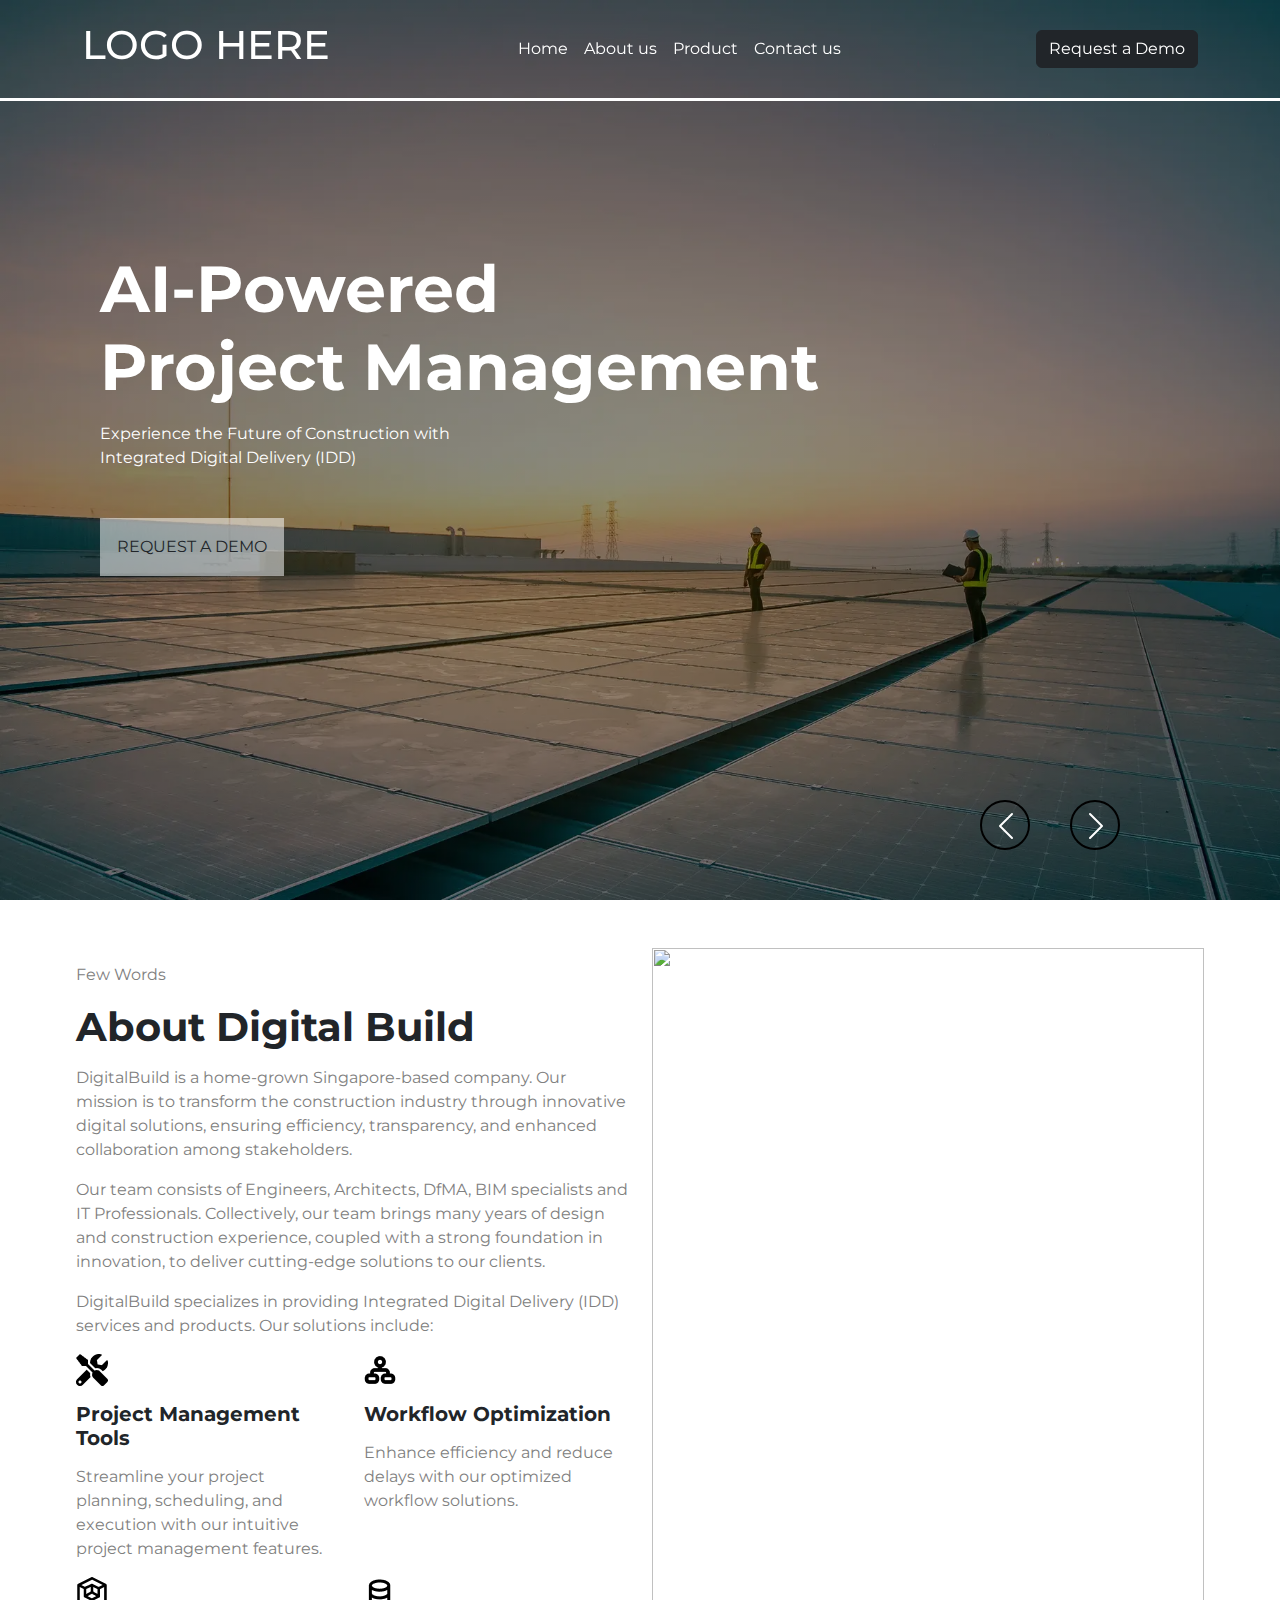
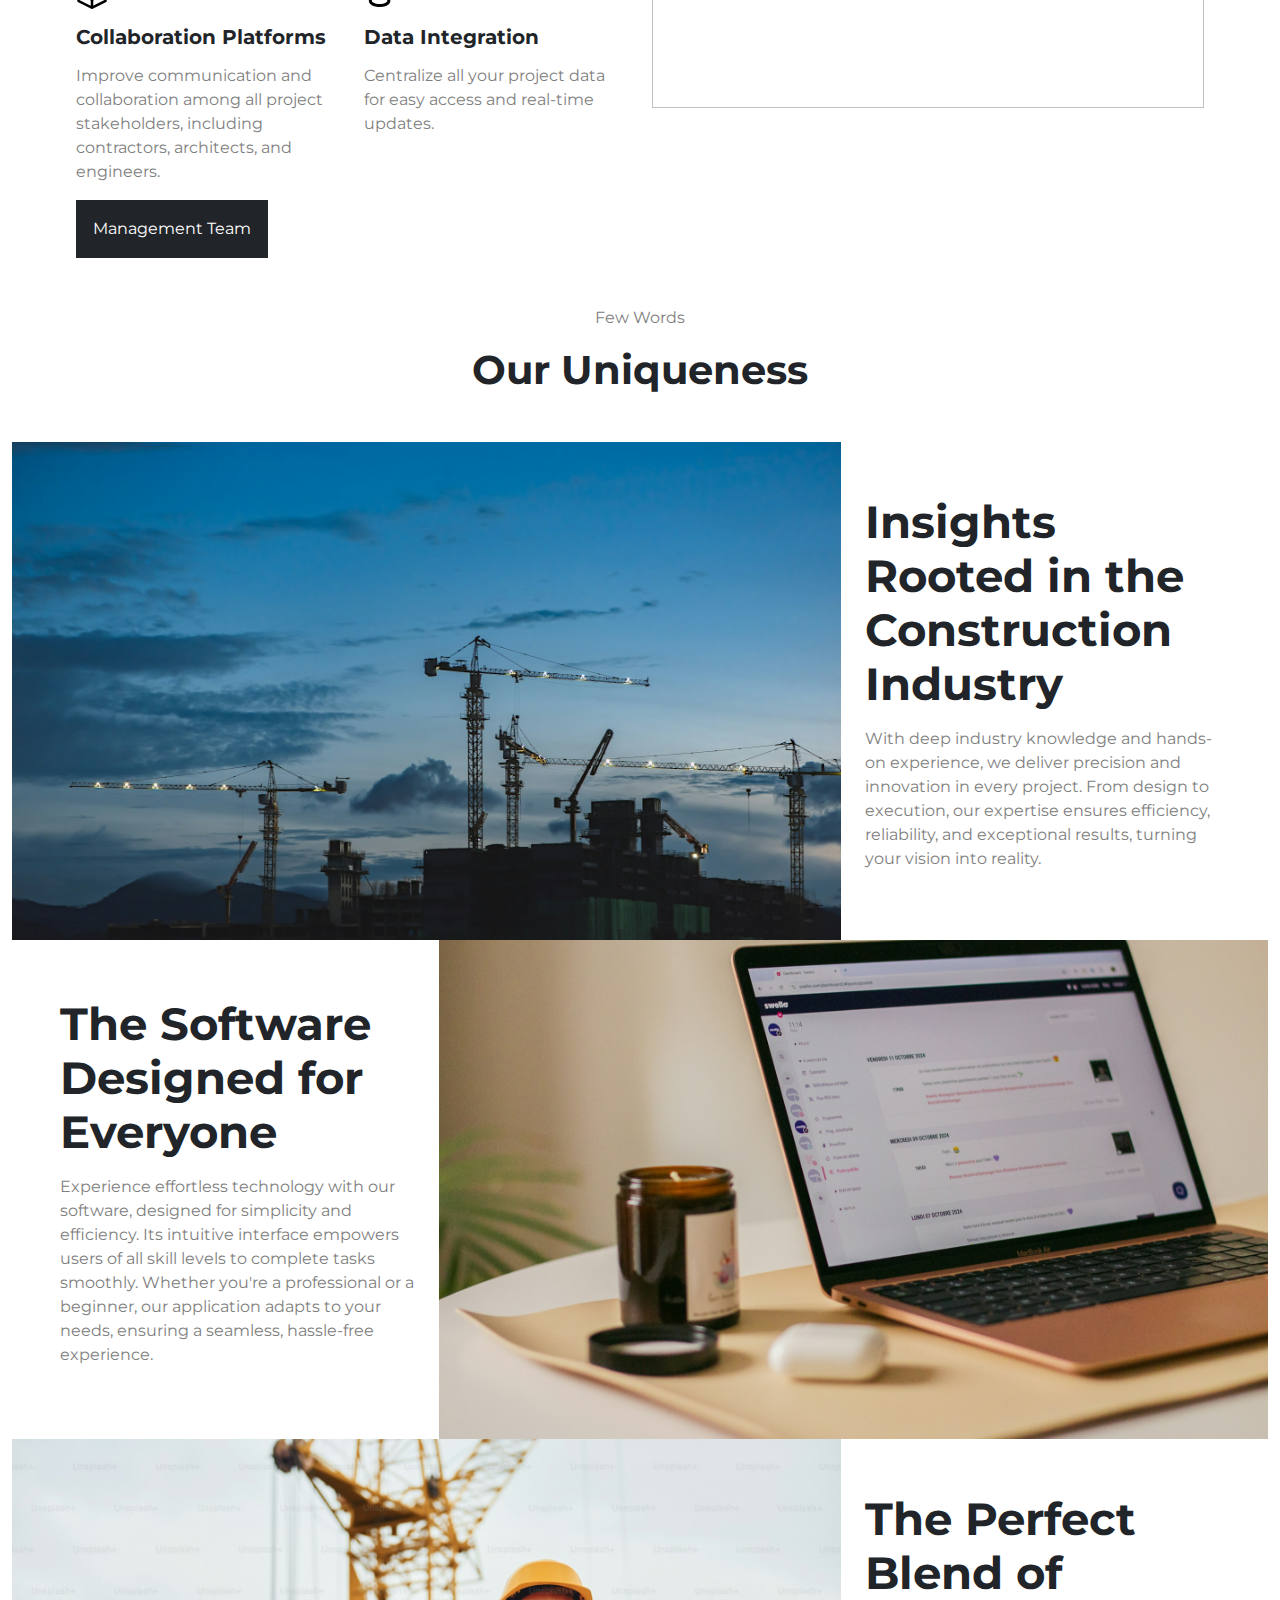
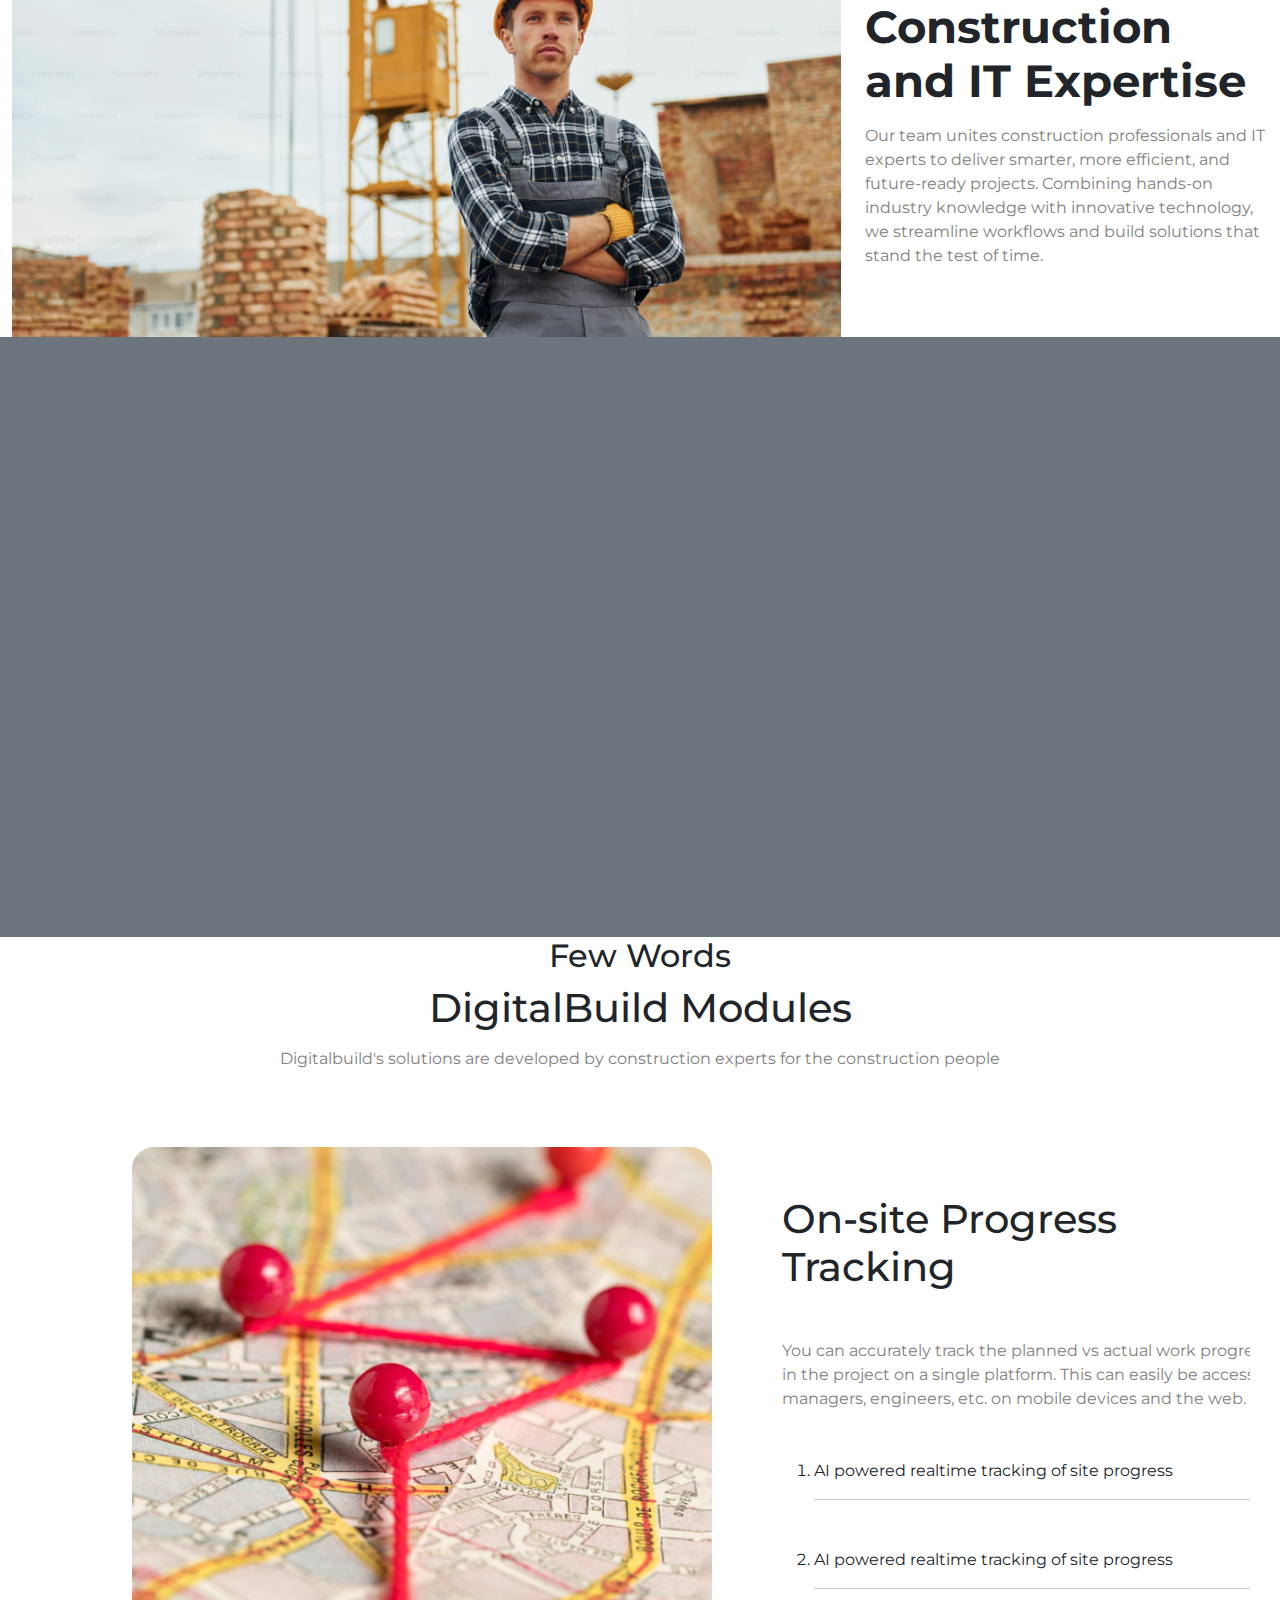
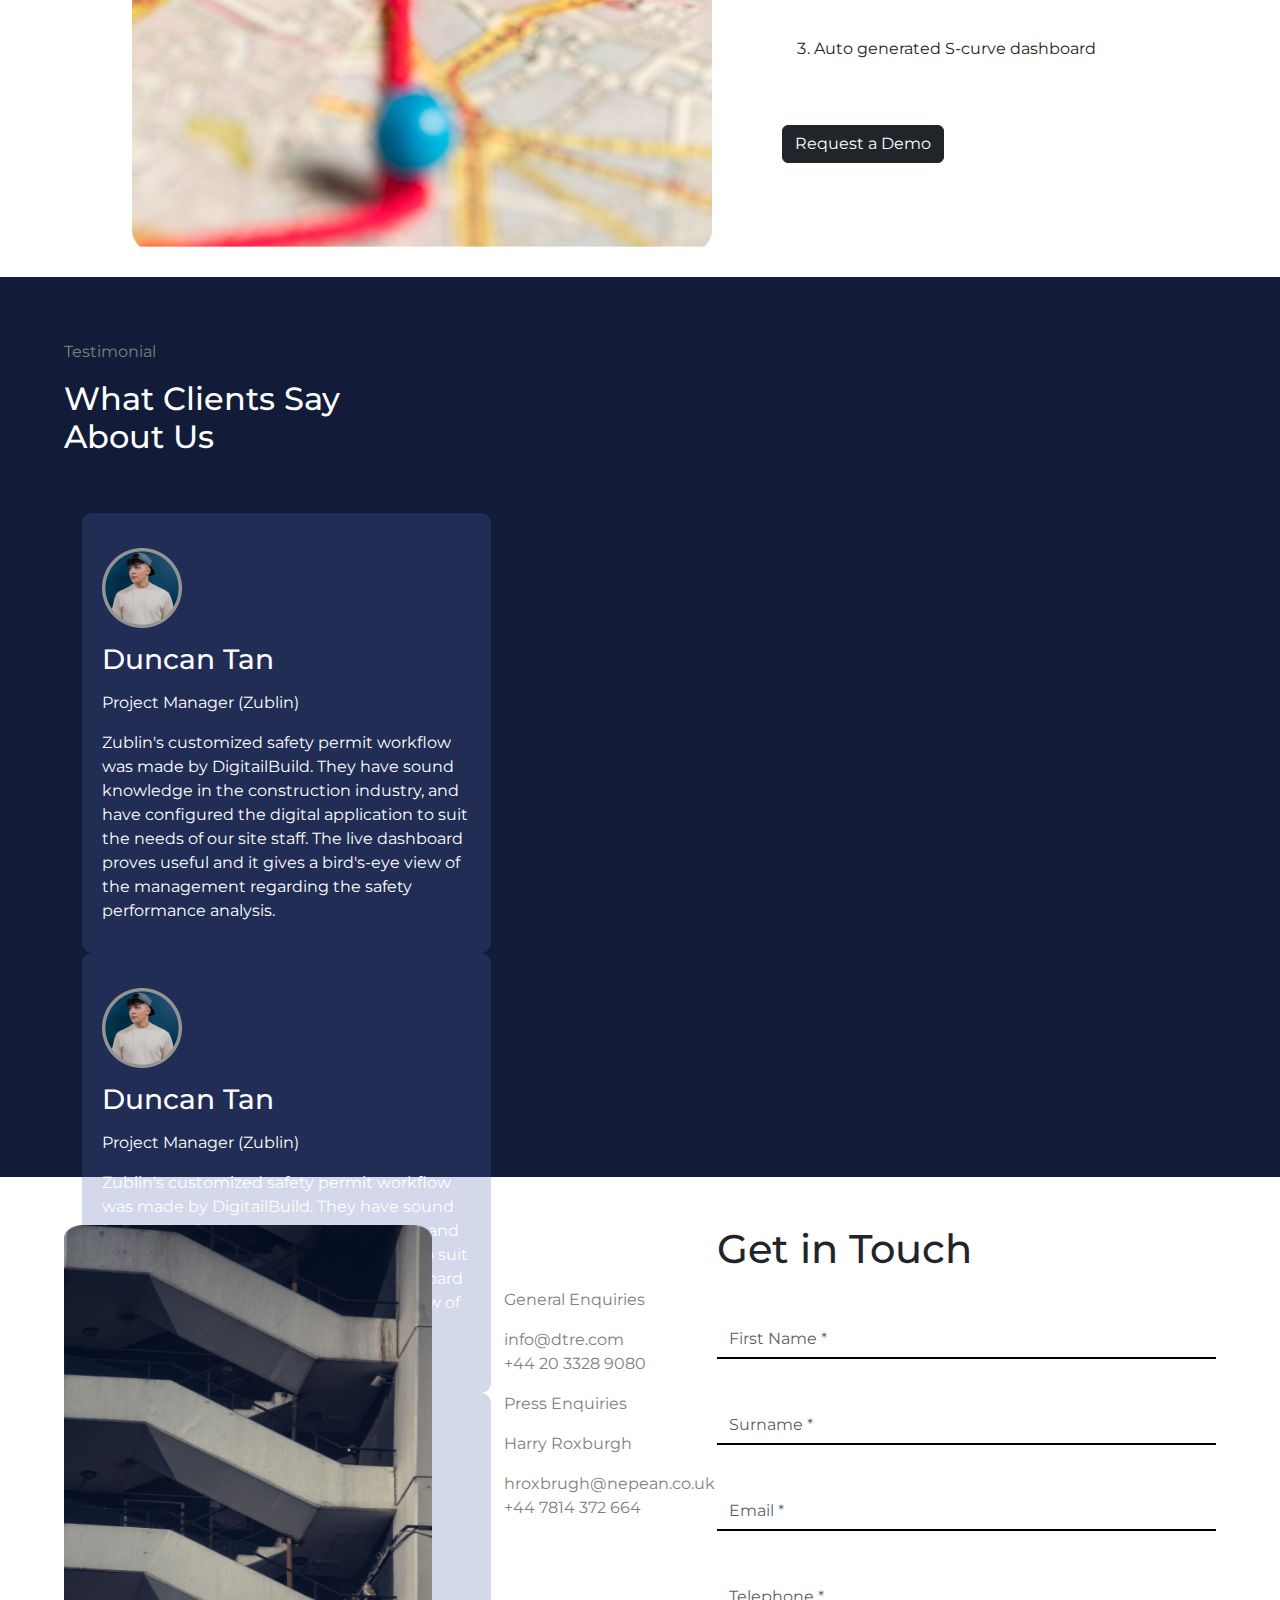
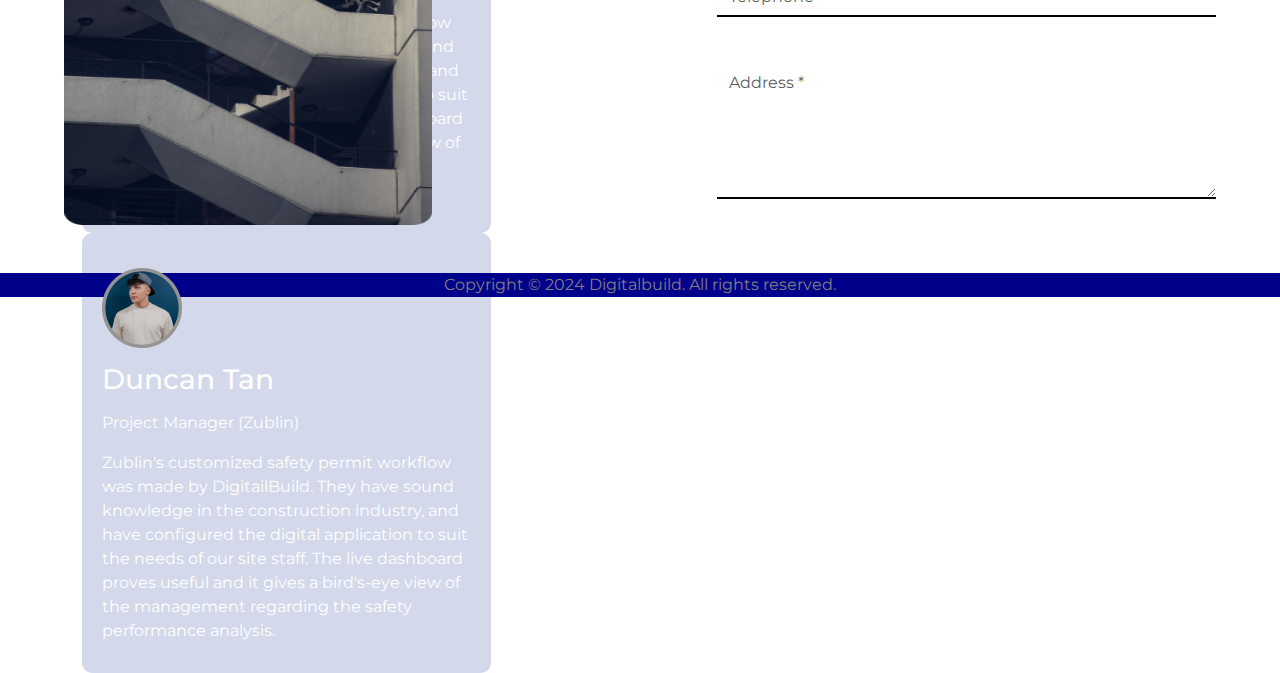
==== main project/index.html @ 5841714a "Add files via upload" ====
<!DOCTYPE html>
<html lang="en">

<head>
    <meta charset="UTF-8">
    <meta name="viewport" content="width=device-width, initial-scale=1.0">
    <title>Document</title>

    <link rel="stylesheet" href=" https://cdnjs.cloudflare.com/ajax/libs/slick-carousel/1.9.0/slick.min.css "
        integrity="sha512-yHknP1/AwR+yx26cB1y0cjvQUMvEa2PFzt1c9LlS4pRQ5NOTZFWbhBig+X9G9eYW/8m0/4OXNx8pxJ6z57x0dw=="
        crossorigin="anonymous" referrerpolicy="no-referrer" />
    <link rel="stylesheet" href=" https://cdnjs.cloudflare.com/ajax/libs/slick-carousel/1.9.0/slick-theme.min.css "
        integrity="sha512-17EgCFERpgZKcm0j0fEq1YCJuyAWdz9KUtv1EjVuaOz8pDnh/0nZxmU6BBXwaaxqoi9PQXnRWqlcDB027hgv9A=="
        crossorigin="anonymous" referrerpolicy="no-referrer" />
    <!-- Latest compiled and minified CSS -->
    <link href="https://cdn.jsdelivr.net/npm/bootstrap@5.3.3/dist/css/bootstrap.min.css" rel="stylesheet">

    <!-- Latest compiled JavaScript -->
    <script src="https://cdn.jsdelivr.net/npm/bootstrap@5.3.3/dist/js/bootstrap.bundle.min.js"></script>
    <link rel="stylesheet" href="style.css">
</head>

<body>

    <div style="position: relative;">
        <nav class="navbar navbar-expand-lg navbar-dark  px-0 py-3"
            style="background-color: rgba(0, 0, 0, 0); position: absolute; top: 0; z-index: 50; width: 100%; border-bottom: solid 3px white;">
            <div class="container-xl">
                <!-- Logo -->
                <a class="navbar-brand" href="#">
                    <h1>LOGO HERE</h1>
                </a>
                <!-- Navbar toggle -->
                <button class="navbar-toggler" type="button" data-bs-toggle="collapse" data-bs-target="#navbarCollapse"
                    aria-controls="navbarCollapse" aria-expanded="false" aria-label="Toggle navigation">
                    <span class="navbar-toggler-icon"></span>
                </button>
                <!-- Collapse -->
                <div class="collapse navbar-collapse" id="navbarCollapse">
                    <!-- Nav -->
                    <div class="navbar-nav mx-lg-auto">
                        <a class="nav-item nav-link text-white" href="index.html" aria-current="page">Home</a>
                        <a class="nav-item nav-link text-white" href="#about">About us</a>
                        <a class="nav-item nav-link text-white" href="#product">Product</a>
                        <a class="nav-item nav-link text-white" href="#contact">Contact us</a>

                    </div>
                    <!-- Right navigation -->
                    <div class="navbar-nav ms-lg-4">
                        <a href="#contact">
                            <button class="btn btn-dark">Request a Demo</button>
                        </a>
                    </div>
                    <!-- Action -->

                </div>
            </div>
        </nav>
        <div class="">
            <div class="secttion-1">
                <div id="carouselExampleCaptions" class="carousel slide">
                    <div class="carousel-indicators">



                        <button type="button" data-bs-target="#carouselExampleCaptions" data-bs-slide-to="0"
                            class="active" aria-current="true" aria-label="Slide 1" style="display: none;"></button>


                        <button type="button" data-bs-target="#carouselExampleCaptions" data-bs-slide-to="1"
                            aria-label="Slide 2" style="display: none;"></button>

                    </div>
                    <div class="carousel-inner">
                        <div class="carousel-item active">
                            <div class="s-1">
                                <h1 class="mb-3">AI-Powered
                                    <br>
                                    Project Management
                                </h1>

                                <p class="text-white mb-5">Experience the Future of Construction with
                                    <br>
                                    Integrated Digital Delivery (IDD)
                                </p>

                                <a href="#contact">
                                    <button class="btn  p-3">REQUEST A DEMO</button>
                                </a>

                            </div>
                        </div>
                        <div class="carousel-item">

                            <div class="s-2">
                                <h1 class="mb-3">
                                    Transform Project Management <br> with AI-Driven Workflows
                                </h1>

                                <p class="text-white mb-5">
                                    Revolutionize Project Management <br>
                                    with Our AI-Powered Workflow Solution
                                </p>

                                <a href="#contact">
                                    <button class="btn p-3">REQUEST A DEMO</button>
                                </a>

                            </div>
                        </div>

                    </div>
                    <button class="btn-1" class="carousel-control-prev" type="button"
                        data-bs-target="#carouselExampleCaptions" data-bs-slide="prev">
                        <span class="carousel-control-prev-icon" aria-hidden="true"></span>
                        <span class="visually-hidden">Previous</span>
                    </button>
                    <button class="btn-2" class="carousel-control-next" type="button"
                        data-bs-target="#carouselExampleCaptions" data-bs-slide="next">
                        <span class="carousel-control-next-icon" aria-hidden="true"></span>
                        <span class="visually-hidden">Next</span>
                    </button>
                </div>
            </div>
        </div>
    </div>










    <div class="section-2 mt-5" id="about">

        <div class="container-fluid">
            <div class="row">
                <div class="col-md-6">
                    <p>Few Words</p>
                    <h1 style="font-weight: 700;">About Digital Build</h1>
                    <p>
                        DigitalBuild is a home-grown Singapore-based company. Our mission is to transform the
                        construction
                        industry through innovative digital solutions, ensuring efficiency, transparency, and enhanced
                        collaboration among stakeholders.
                    </p>
                    <p>
                        Our team consists of Engineers, Architects, DfMA, BIM specialists and IT Professionals.
                        Collectively, our team brings many years of design and construction experience, coupled with a
                        strong foundation in innovation, to deliver cutting-edge solutions to our clients.
                    </p>
                    <p>
                        DigitalBuild specializes in providing Integrated Digital Delivery (IDD) services and products.
                        Our
                        solutions include:
                    </p>
                    <div class="row">
                        <div class="col-md">
                            <img src="./assest/images/1.png" alt="">
                            <h5 style="font-weight: 700;" class="mt-3">Project Management Tools</h5>
                            <p>Streamline your project planning, scheduling, and execution with our intuitive project
                                management features.</p>
                        </div>
                        <div class="col-md">
                            <img src="./assest/images/2.png" alt="">
                            <h5 style="font-weight: 700;" class="mt-3">Workflow Optimization</h5>
                            <p>Enhance efficiency and reduce delays with our optimized workflow solutions.</p>
                        </div>
                    </div>
                    <div class="row">
                        <div class="col-md">
                            <img src="./assest/images/3.png" alt="">
                            <h5 style="font-weight: 700;" class="mt-3">Collaboration Platforms</h5>
                            <p>Improve communication and collaboration among all project stakeholders, including
                                contractors, architects, and engineers.</p>
                        </div>
                        <div class="col-md">
                            <img src="./assest/images/4.png" alt="">
                            <h5 style="font-weight: 700;" class="mt-3">Data Integration</h5>
                            <p>Centralize all your project data for easy access and real-time updates.</p>
                        </div>
                    </div>

                    <a href="management.html">
                        <button class="btn btn-dark p-3" style="border-radius: 0px;">Management Team</button>
                    </a>
                </div>
                <div class="col-md-6">
                    <img src="./assest/images/Rectangle 3.png" alt="" class="img-1" width="100%">
                </div>
            </div>
        </div>
    </div>


    <div class="section-3 mt-5">
        <div class="container-fluid">
            <div class="text-center">
                <p>Few Words</p>
                <h1 class="mb-5" style="font-weight: 700;">Our Uniqueness</h1>
            </div>

            <div class="row">
                <div class="col-sm-8">
                    <img src="./assest/images/5.png" alt="" width="100%">
                </div>
                <div class="col-sm-4 align-content-center">
                    <h2 style="font-weight: 700; font-size: 45px;" class="me-5">Insights Rooted in the Construction
                        Industry</h2>
                    <p class="mt-3 me-5">With deep industry knowledge and hands-on experience, we deliver precision and
                        innovation in
                        every project. From design to execution, our expertise ensures efficiency, reliability, and
                        exceptional results, turning your vision into reality.</p>
                </div>
            </div>

            <div class="row">
                <div class="col-sm-4 align-content-center">
                    <h2 style="font-weight: 700; font-size: 45px;" class="ms-5">The Software Designed for Everyone</h2>
                    <p class="mt-3 ms-5">
                        Experience effortless technology with our software, designed for simplicity and efficiency. Its
                        intuitive interface empowers users of all skill levels to complete tasks smoothly. Whether
                        you're a professional or a beginner, our application adapts to your needs, ensuring a seamless,
                        hassle-free experience.
                    </p>
                </div>
                <div class="col-md-8">
                    <img src="./assest/images/6.png" alt="" width="100%">
                </div>
            </div>

            <div class="row">
                <div class="col-md-8">
                    <img src="./assest/images/7.png" alt="" width="100%">
                </div>
                <div class="col-md-4 align-content-center">
                    <h2 style="font-weight: 700; font-size: 45px;">The Perfect Blend of Construction and IT Expertise
                    </h2>
                    <p class="mt-3">Our team unites construction professionals and IT experts to deliver smarter, more
                        efficient, and
                        future-ready projects. Combining hands-on industry knowledge with innovative technology, we
                        streamline workflows and build solutions that stand the test of time.</p>
                </div>
            </div>
        </div>
    </div>



    <div class="section-4 bg-secondary" style="height: 600px;">

    </div>


    <div class="section-5  text-center" id="product">
        <div class="">
            <h2>Few Words</h2>
            <h1>DigitalBuild Modules</h1>
            <p>Digitalbuild's solutions are developed by construction experts for the construction people</p>
        </div>
    </div>
    <div class="contain">
        <div class="mainn">
            <div class="horizontal-sliderss">


                <div class="slides">
                    <div class="row">
                        <div class="col-6">
                            <img src="./assest/images/Photos.png">
                        </div>
                        <div class="col-6">
                            <h1 class="mt-5">On-site Progress <br> Tracking</h1>
                            <p class="mt-5">You can accurately track the planned vs actual work progress for various
                                tasks in the
                                project
                                on a single platform. This can easily be accessed by project managers, engineers, etc.
                                on
                                mobile devices and the web.</p>
                            <ol>
                                <li class="mt-5">AI powered realtime tracking of site progress</li>
                                <hr>
                                <li class="mt-5">AI powered realtime tracking of site progress</li>
                                <hr>
                                <li class="mt-5">Auto generated S-curve dashboard</li>
                            </ol>
                            <button class="btn btn-dark mt-5">Request a Demo</button>
                        </div>
                    </div>
                </div>
                <div class="slides">
                    <div class="row">
                        <div class="col">
                            <img src="./assest/images/Photos (1).png">
                        </div>
                        <div class="col">
                            <h1 class="mt-5">DfMA Tracking (PPVC & <br> PBU)</h1>
                            <p class="mt-5">You can choose to track each trade at a specific level of depth. Several
                                projects can be
                                tracked on a single dashboard. Both off-site and on-site progress monitoring is
                                available
                                for DfMA components in real time.</p>
                            <ol>
                                <li class="mt-5">View the progress on BIM Model</li>
                                <hr>
                                <li class="mt-5">Macro-to-Micro level progress tracking</li>
                                <hr>
                                <li class="mt-5">Auto generated report for every trades</li>
                            </ol>
                            <button class="btn btn-dark mt-5"> Request a Demo</button>
                        </div>
                    </div>
                </div>
                <div class="slides">
                    <div class="row">
                        <div class="col">
                            <img src="./assest/images/Photos (2).png">
                        </div>
                        <div class="col">
                            <h1 class="mt-5">Quality, Safety & <br> Environmental Inspection</h1>
                            <p class="mt-5">You can do inspections with an easy to-use mobile and web interface
                                platform. The
                                workflow
                                and checklist can be customized to the project's specific requirements. You can generate
                                reports with just a click.</p>
                            <ol>
                                <li class="mt-5">Safety, Quality, Environmental Audits</li>
                                <hr>
                                <li class="mt-5">Auto generated trend analysis dashboard</li>
                                <hr>
                                <li class="mt-5">Daily, Weekly, Monthly reports</li>
                            </ol>
                            <button class="btn btn-dark mt-5">Request a Demo</button>
                        </div>
                    </div>
                </div>
                <div class="slides">
                    <div class="row">
                        <div class="col">
                            <img src="./assest/images/Photos (3).png">
                        </div>
                        <div class="col">
                            <h1 class="mt-5">Safety Permit-To-Work <br> (PTW)</h1>
                            <p class="mt-5">You can approve / reject PTW applications on the move, and streamline your
                                safety
                                management
                                with a single database. Identify safety risks at the project site and establish
                                accountability and traceability.</p>
                            <ol>
                                <li class="mt-5">Customized workflow</li>
                                <hr>
                                <li class="mt-5">Geo location tracker with timestamp</li>
                                <hr>
                                <li class="mt-5">Instant alert notifications</li>
                            </ol>
                            <button class="btn btn-dark mt-5">Request a Demo</button>
                        </div>
                    </div>
                </div>
                <div class="slides">
                    <div class="row">
                        <div class="col">
                            <img src="./assest/images/Photos (4).png">
                        </div>
                        <div class="col mt-5">
                            <h1 class="mt-5">Request For Work <br> Inspection (RFWI)</h1>
                            <p class="mt-5">You can submit the Request for Work Inspection (RFWI) on the go to relevant
                                parties such
                                as
                                RE / RTO. You can also retrieve the digitally signed inspection reports anytime from a
                                cloud-based platform.</p>
                            <ol>
                                <li class="mt-5">Digitally managed quality inspections</li>
                                <hr>
                                <li class="mt-5">Customized workflow for any trades</li>
                                <hr>
                                <li class="mt-5">Consolidated auto generated report</li>
                            </ol>
                            <button class="btn btn-dark mt-5">Request a Demo</button>
                        </div>
                    </div>
                </div>
                <div class="slides">
                    <div class="row">
                        <div class="col">
                            <img src="./assest/images/Photos (5).png">
                        </div>
                        <div class="col">
                            <h1 class="mt-5">
                                Document Management
                                <br>
                                System (RFA / RFI)


                            </h1>
                            <p class="mt-5">You can send Requests for Approval (RFAs), Requests for Information (RFIs)
                                and
                                Transmittals
                                to consultants via a cloud-based platform and get the necessary approval / clarification
                                /
                                information seamlessly.</p>
                            <ol>
                                <li class="mt-5">Collaborated / Organized work documents and easy accessibility</li>
                                <hr>
                                <li class="mt-5">Quick turnaround for clarifications into actions</li>
                                <hr>
                                <li class="mt-5">Record history of all enquires, responses and approval</li>
                            </ol>
                            <button class="btn btn-dark mt-5">Request a Demo</button>
                        </div>
                    </div>
                </div>

                <div class="slides">
                    <div class="row">
                        <div class="col">
                            <img src="./assest/images/Photos (6).png">
                        </div>
                        <div class="col">
                            <h1 class="mt-5">
                                Defects & Handover <br> Inspection</h1>
                            <p class="mt-5">You can track and assign defects to relevant parties for rectifications
                                using your mobile
                                devices. Manage your defect and handover work processes seamlessly on an easy-to-use
                                platform.</p>
                            <ol>
                                <li class="mt-5">Digitally managed handing over inspection</li>
                                <hr>
                                <li class="mt-5">Timestamp record of every process of inspection</li>
                                <hr>
                                <li class="mt-5">Realtime analysis of defects</li>
                            </ol>
                            <button class="btn btn-dark mt-5">Request a Demo</button>
                        </div>
                    </div>
                </div>


            </div>
        </div>
    </div>

    <script src="https://cdnjs.cloudflare.com/ajax/libs/gsap/3.10.4/gsap.min.js"></script>
    <script src="https://cdnjs.cloudflare.com/ajax/libs/gsap/3.10.4/ScrollTrigger.min.js"></script>

    <script>
        gsap.registerPlugin(ScrollTrigger);
        let sections = gsap.utils.toArray(".slides");

        gsap.to(sections, {
            xPercent: -100 * (sections.length - 1),
            ease: "none",
            scrollTrigger: {
                trigger: ".horizontal-sliderss",
                pin: ".mainn",
                pinSpacing: true,
                scrub: 1,
                end: "+=5000",
            }
        });

        gsap.to('.next-block', {
            backgroundColor: 'tomato',
            scrollTrigger: {
                trigger: '.next-block',
                pinnedContainer: ".mainn",
                start: 'top 50%',
                toggleActions: 'play none reset none',
            }
        })
    </script>

    <div class="section-6">
        <div class="section-6-main">

            <div class="pt-5">
                <p>Testimonial</p>
                <h2>What Clients Say <br> About Us</h2>
            </div>

            <br>
            <br>

            <div class="container">
                <div class="main">
                    <div class="card-1">
                        <img src="./assest/images/Profile.png">
                        <h3>Duncan Tan</h3>
                        <p>Project Manager (Zublin)</p>
                        <p>Zublin's customized safety permit workflow was made by DigitailBuild. They have sound
                            knowledge
                            in
                            the construction industry, and have configured the digital application to suit the needs of
                            our
                            site
                            staff. The live dashboard proves useful and it gives a bird's-eye view of the management
                            regarding
                            the safety performance analysis.</p>
                    </div>
                    <div class="card-1">
                        <img src="./assest/images/Profile.png">
                        <h3>Duncan Tan</h3>
                        <p>Project Manager (Zublin)</p>
                        <p>Zublin's customized safety permit workflow was made by DigitailBuild. They have sound
                            knowledge
                            in
                            the construction industry, and have configured the digital application to suit the needs of
                            our
                            site
                            staff. The live dashboard proves useful and it gives a bird's-eye view of the management
                            regarding
                            the safety performance analysis.</p>
                    </div>
                    <div class="card-1">
                        <img src="./assest/images/Profile.png">
                        <h3>Duncan Tan</h3>
                        <p>Project Manager (Zublin)</p>
                        <p>Zublin's customized safety permit workflow was made by DigitailBuild. They have sound
                            knowledge
                            in
                            the construction industry, and have configured the digital application to suit the needs of
                            our
                            site
                            staff. The live dashboard proves useful and it gives a bird's-eye view of the management
                            regarding
                            the safety performance analysis.</p>
                    </div>
                    <div class="card-1">
                        <img src="./assest/images/Profile.png">
                        <h3>Duncan Tan</h3>
                        <p>Project Manager (Zublin)</p>
                        <p>Zublin's customized safety permit workflow was made by DigitailBuild. They have sound
                            knowledge
                            in
                            the construction industry, and have configured the digital application to suit the needs of
                            our
                            site
                            staff. The live dashboard proves useful and it gives a bird's-eye view of the management
                            regarding
                            the safety performance analysis.</p>
                    </div>

                </div>
            </div>

        </div>
    </div>

    <div class="section-7 mt-5" id="contact">


        <div class="row">
            <div class="col-md-4">
                <img src="./assest/images/Frame 126.png" alt="" height="600px" width="100%">
            </div>
            <div class="col-md-8">
                <div class="row">
                    <div class="col-md-4 mt-5">
                        <div class="ms-5">
                            <p>General Enquiries
                            </p>
                            <p>info@dtre.com <br>
                                +44 20 3328 9080</p>
                        </div>

                        <div class="ms-5">
                            <p>Press Enquiries
                            </p>

                            <p>Harry Roxburgh
                            </p>

                            <p>hroxbrugh@nepean.co.uk
                                <br>
                                +44 7814 372 664

                            </p>
                        </div>
                    </div>
                    <div class="col-md-8">
                        <h1>Get in Touch</h1>

                        <form action="">
                            <input type="text" class="form-control mt-5" placeholder="First Name *">
                            <input type="text" class="form-control mt-5" placeholder="Surname *">
                            <input type="text" class="form-control mt-5" placeholder="Email *">
                            <input type="text" class="form-control mt-5" placeholder="Telephone *">

                            <textarea placeholder="Address *" class="form-control mt-5" rows="5" id="comment"
                                name="text"></textarea>


                        </form>
                    </div>
                </div>
            </div>
        </div>
    </div>

    <div class="section-8 mt-5 text-center" style="background-color: darkblue; color: white;">
        <p>Copyright © 2024 Digitalbuild. All rights reserved.</p>
    </div>


    <script src=" https://cdnjs.cloudflare.com/ajax/libs/jquery/3.7.1/jquery.min.js "
        integrity="sha512-v2CJ7UaYy4JwqLDIrZUI/4hqeoQieOmAZNXBeQyjo21dadnwR+8ZaIJVT8EE2iyI61OV8e6M8PP2/4hpQINQ/g=="
        crossorigin="anonymous" referrerpolicy="no-referrer"></script>
    <script src=" https://cdnjs.cloudflare.com/ajax/libs/slick-carousel/1.9.0/slick.min.js "
        integrity="sha512-HGOnQO9+SP1V92SrtZfjqxxtLmVzqZpjFFekvzZVWoiASSQgSr4cw9Kqd2+l8Llp4Gm0G8GIFJ4ddwZilcdb8A=="
        crossorigin="anonymous" referrerpolicy="no-referrer"></script>
    <script src=" https://cdnjs.cloudflare.com/ajax/libs/jquery-migrate/3.5.2/jquery-migrate.min.js "
        integrity="sha512-BzvgYEoHXuphX+g7B/laemJGYFdrq4fTKEo+B3PurSxstMZtwu28FHkPKXu6dSBCzbUWqz/rMv755nUwhjQypw=="
        crossorigin="anonymous" referrerpolicy="no-referrer"></script>

    <script src="https://assets.codepen.io/16327/ScrollTrigger.min.js"></script>
    <script src="https://assets.codepen.io/16327/gsap-latest-beta.min.js?r=3.11.5"></script>




    <script type="text/javascript">
        $(document).ready(function () {
            $('.main').slick({
                slidesToShow: 3,
                slidesToScroll: 1,
                autoplay: true,
                autoplaySpeed: 2000,
            });
        });
    </script>


    <!-- $(document).ready(function () {
            $('main').slick({
                slidesToShow: 3,
                slidesToScroll: 1,
                autoplay: true,
                autoplaySpeed: 2000,
            });
        }); -->


</body>

</html>
---- main project/style.css ----
@import url('https://fonts.googleapis.com/css2?family=Montserrat:ital,wght@0,100..900;1,100..900&display=swap');

* {
    font-family: montserrat;
    margin: 0;
    padding: 0;
}

p {
    color: grey !important;
}

.s-1 {
    background: linear-gradient(to right, rgba(0, 0, 0, 0.403), rgba(0, 0, 0, 0.463)), url(./assest/images/image.png);
    background-size: cover;
    height: 100vh;
    padding-top: 250px;
    padding-left: 100px;
}

.s-1 h1 {
    color: white;
    font-size: 65px;
    font-weight: 700;
}

.s-1 p {
    color: white;
}

.s-1 button {
    border-radius: 0px;
    background-color: rgba(255, 255, 255, 0.527);
}

.s-1 button:hover {
    border-radius: 0px;
    background-color: rgba(255, 255, 255, 0.527);
}

.s-2 {
    background: linear-gradient(to right, rgba(0, 0, 0, 0.403), rgba(0, 0, 0, 0.463)), url(./assest/images/Hero\ Section\ \(3\).png);
    background-size: cover;
    height: 100vh;
    padding-top: 250px;
    padding-left: 100px;
}

.s-2 h1 {
    color: white;
    font-size: 65px;
    font-weight: 700;
}

.s-2 p {
    color: white;
}

.s-2 button {
    border-radius: 0px;
    background-color: rgba(255, 255, 255, 0.527);
}

.s-2 button:hover {
    border-radius: 0px;
    background-color: rgba(255, 255, 255, 0.527);
}

.section-2,
.section-7,
.section-6-main {
    width: 90%;
    margin: 0 auto;
}

.img-1 {
    width: 100% !important;
    height: 760px;
}

.section-6 {
    background: #121B37;
    color: white;
    height: 100vh;

}

.card-1 {
    background: #4F65AA40;
    height: 440px;
    padding: 20px;
    border-radius: 10px;
    width: 409px !important;
}

.card-1 img , h3 ,p {
    margin-top: 15px;
}
.card-1 p {
    color: white !important;
}

.slick-prev {
    position: absolute;
    left: 80%;
    top: -50px;
    background-color: transparent;
    border-radius: 50%;
}

.slick-next {
    position: absolute;
    top: -50px;
    right: 15%;
    background-color: transparent;
    border-radius: 50%;
}


.slick-next:before,
.slick-prev:before {
    margin-left: -18px;
    font-family: slick;
    /* margin-top: -48px; */
    font-size: 38px;
    line-height: 1;
    opacity: .75;
    color: #fff;
    -webkit-font-smoothing: antialiased;
}

.mainn {
    overflow-x: hidden;
    /* height: 100vh; */
    margin-top: 30px;
    /* margin-bottom: 30px; */
}

.horizontal-sliderss {
    display: flex;
    flex-wrap: no-wrap;
    width: 550%;
    overflow-x: hidden;
}


.slides .row img {
    height: 700px;
    width: 580px;
}

.slides .row {
    margin-left: 90px;
    /* height: 600px;
    width: 90%; */
    width: 1300px;

}

.contain {
    margin: 0 auto;
    padding: 30px;
}

.btn-1 {
    position: absolute;
    border: solid 2px black;
    bottom: 50px;
    right: 250px;
    z-index: 20;
    border-radius: 50%;
    padding: 8px;
    height: 50px;
    width: 50px;
    background-color: transparent;
}

.btn-2 {
    position: absolute;
    border: solid 2px black;
    border-radius: 50%;
    bottom: 50px;
    right: 160px;
    z-index: 20;
    padding: 8px;
    height: 50px;
    width: 50px;
    background-color: transparent;
}

input , textarea {
    border-radius: 0px !important;
    border: none !important;
    border-bottom: solid 2px black !important;
    outline: none !important;
    box-shadow: 0px 0px 0px 0px !important;

}

input:hover {
    outline: none !important;
    box-shadow: 0px 0px 0px 0px !important;

}
@media screen and (orientation: landscape) {
    .carousel img {
        height: 60vh;
    }
}

@media screen and (max-width : 767px) {
   
   
    .s-1 {
        background: linear-gradient(to right, rgba(0, 0, 0, 0.403), rgba(0, 0, 0, 0.463)), url(./assest/images/image.png);
        background-size: cover;
        height: 100vh;
        padding-top: 250px;
        padding-left: 50px;
    }

    .s-1 h1 {
        color: white;
        font-size: 35px;
        font-weight: 700;
    }

    .s-2 h1 {
        color: white;
        font-size: 35px;
        font-weight: 700;
    }
}
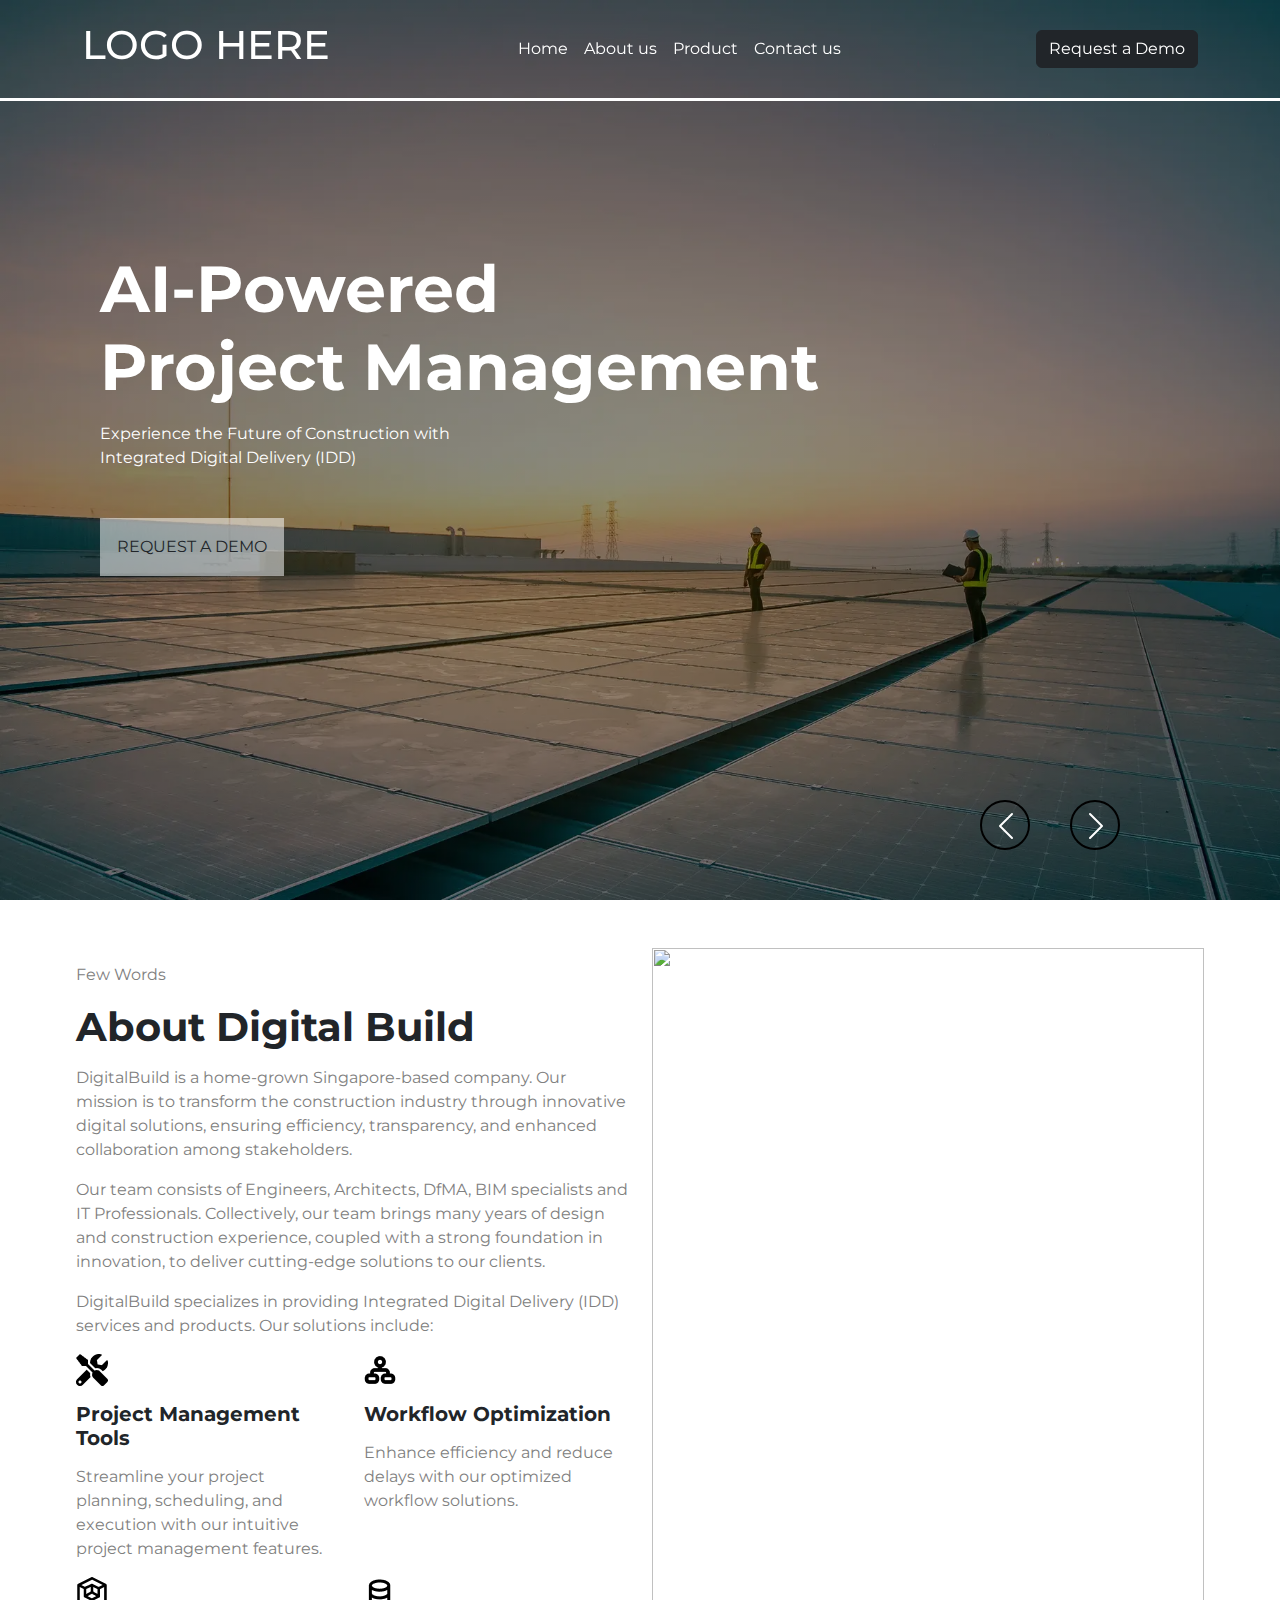
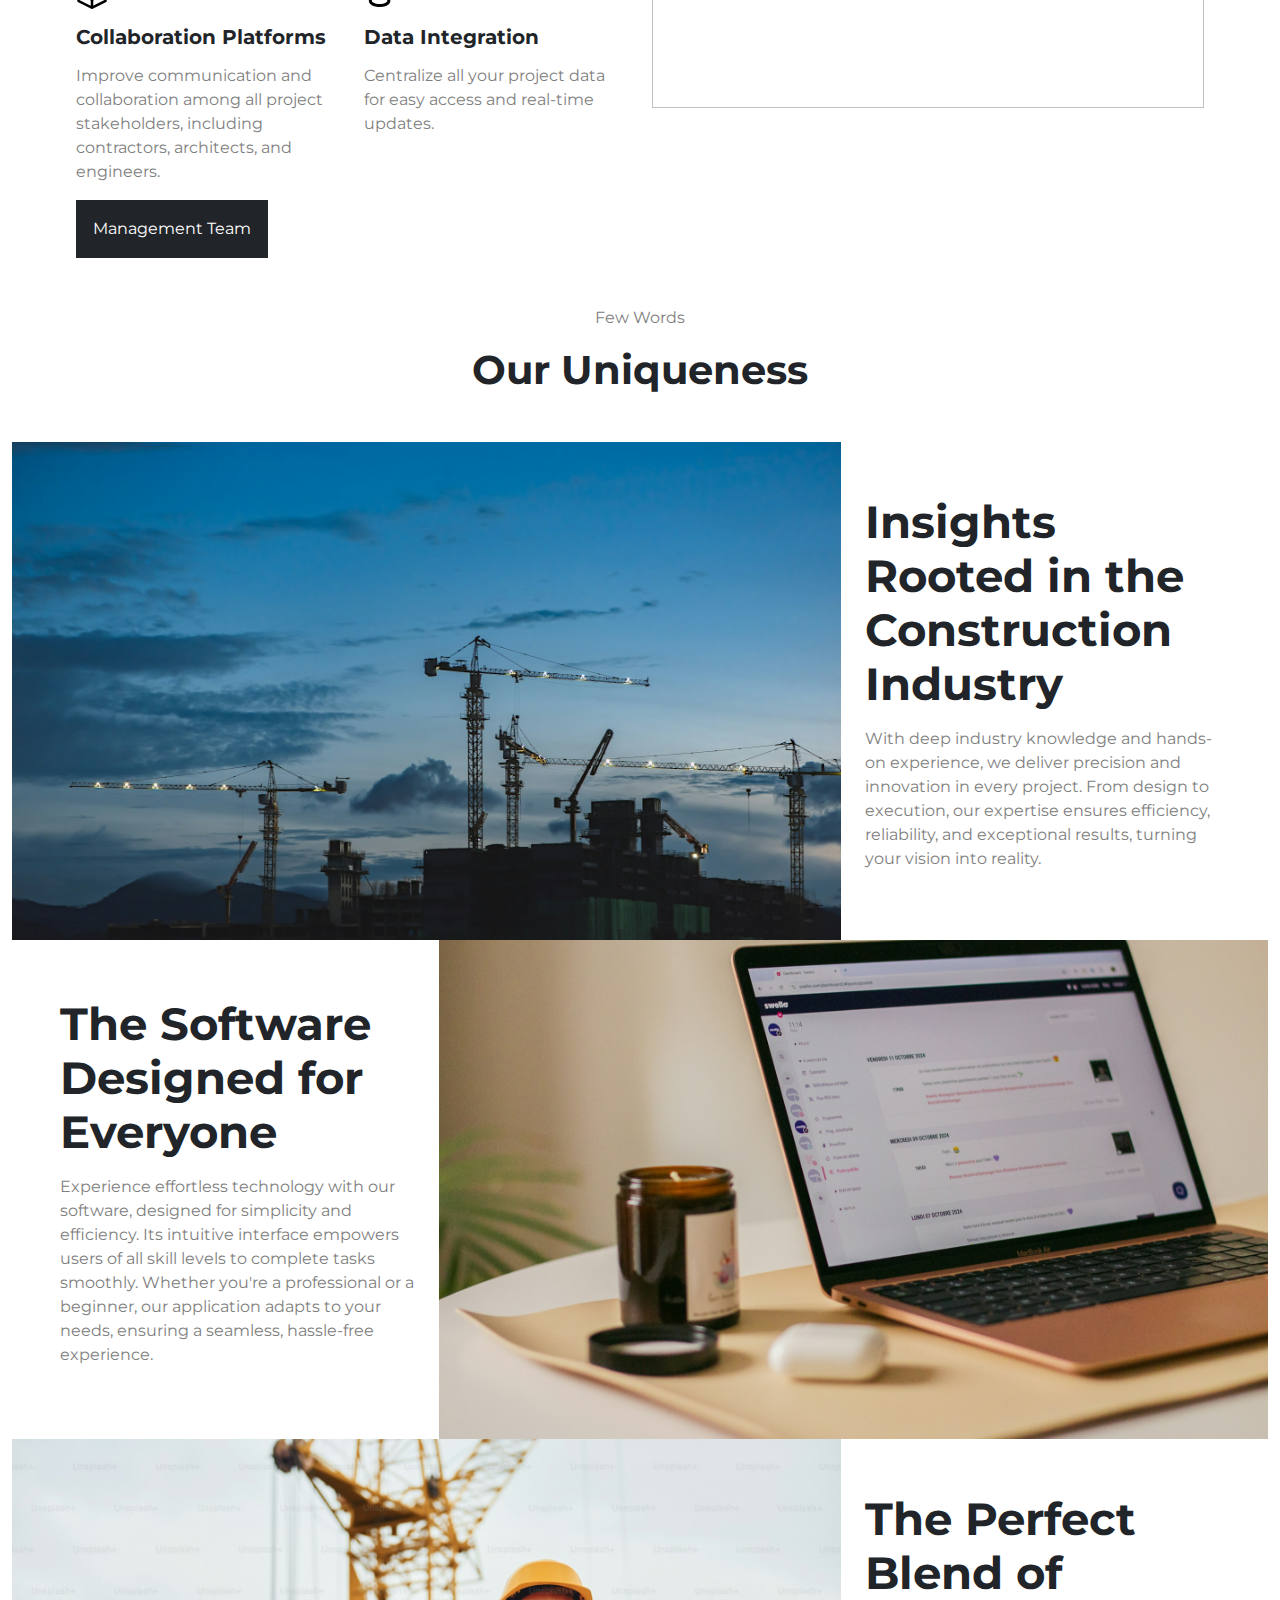
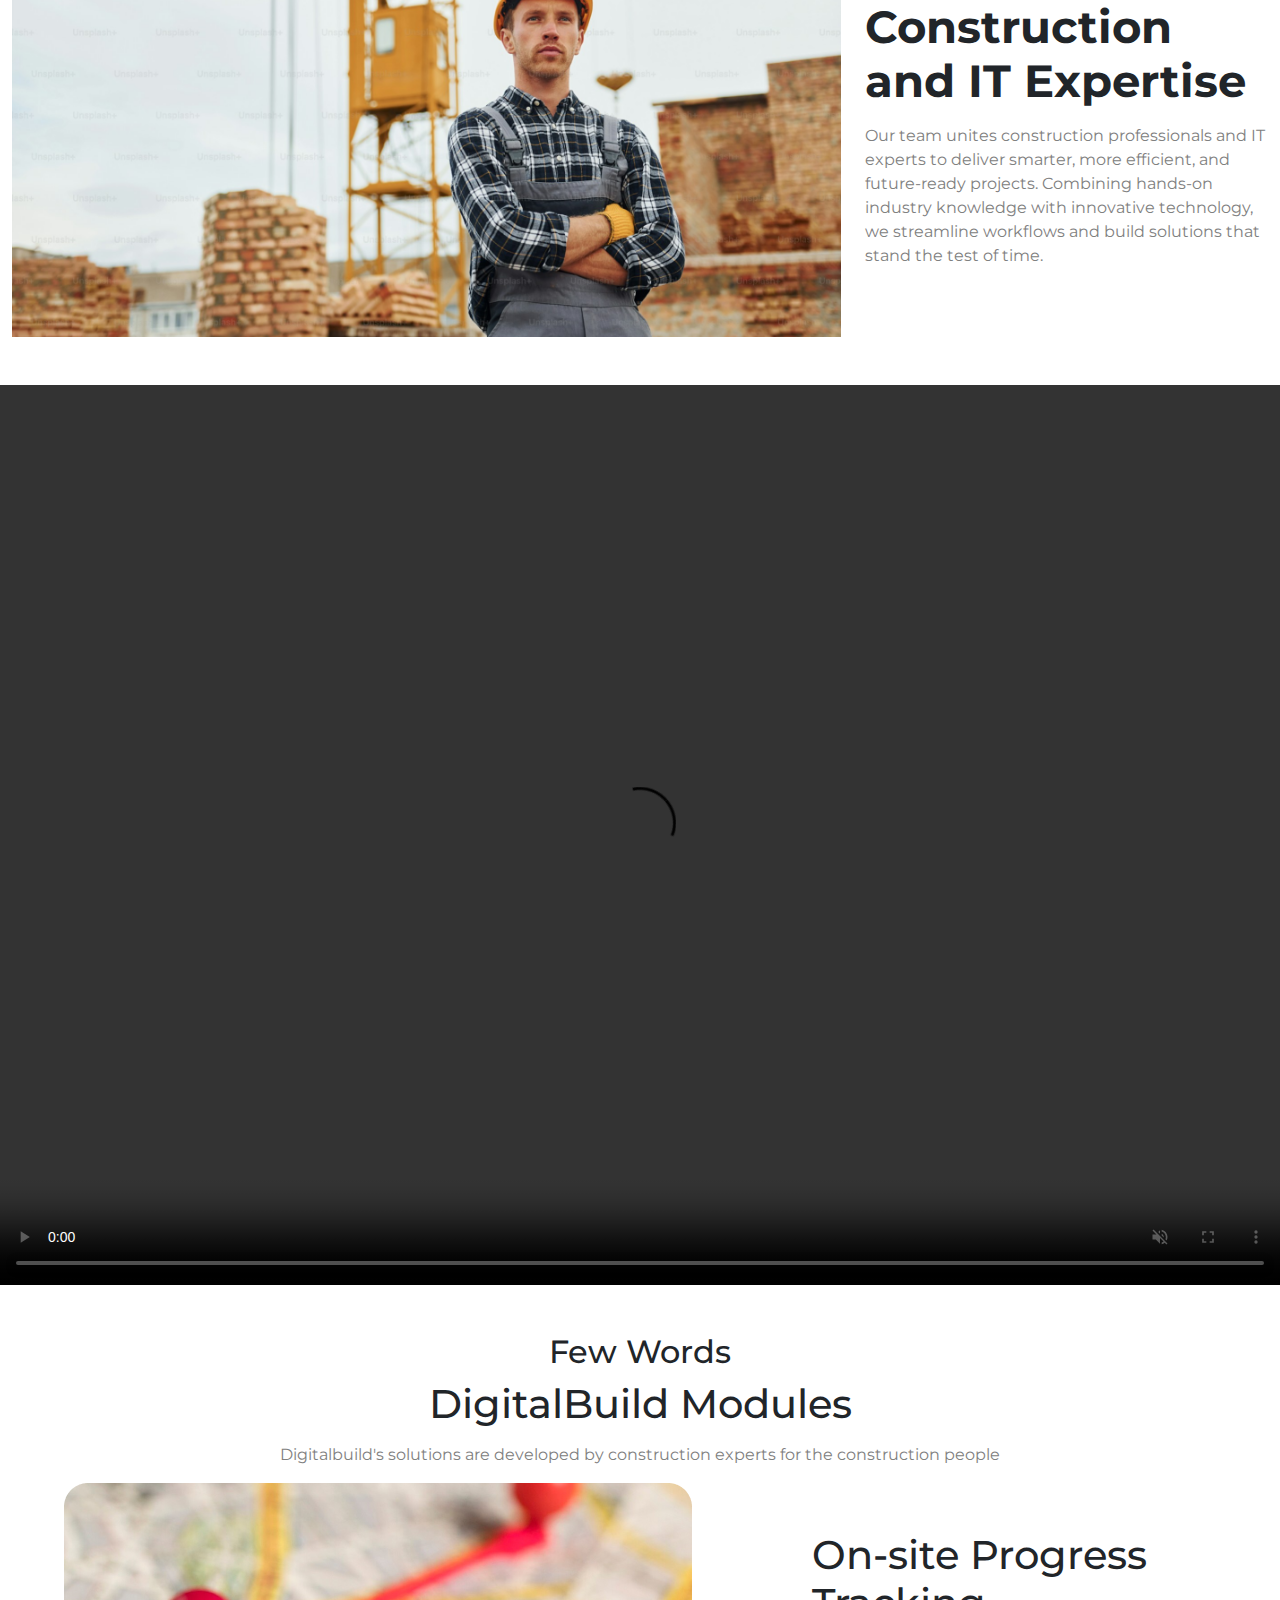
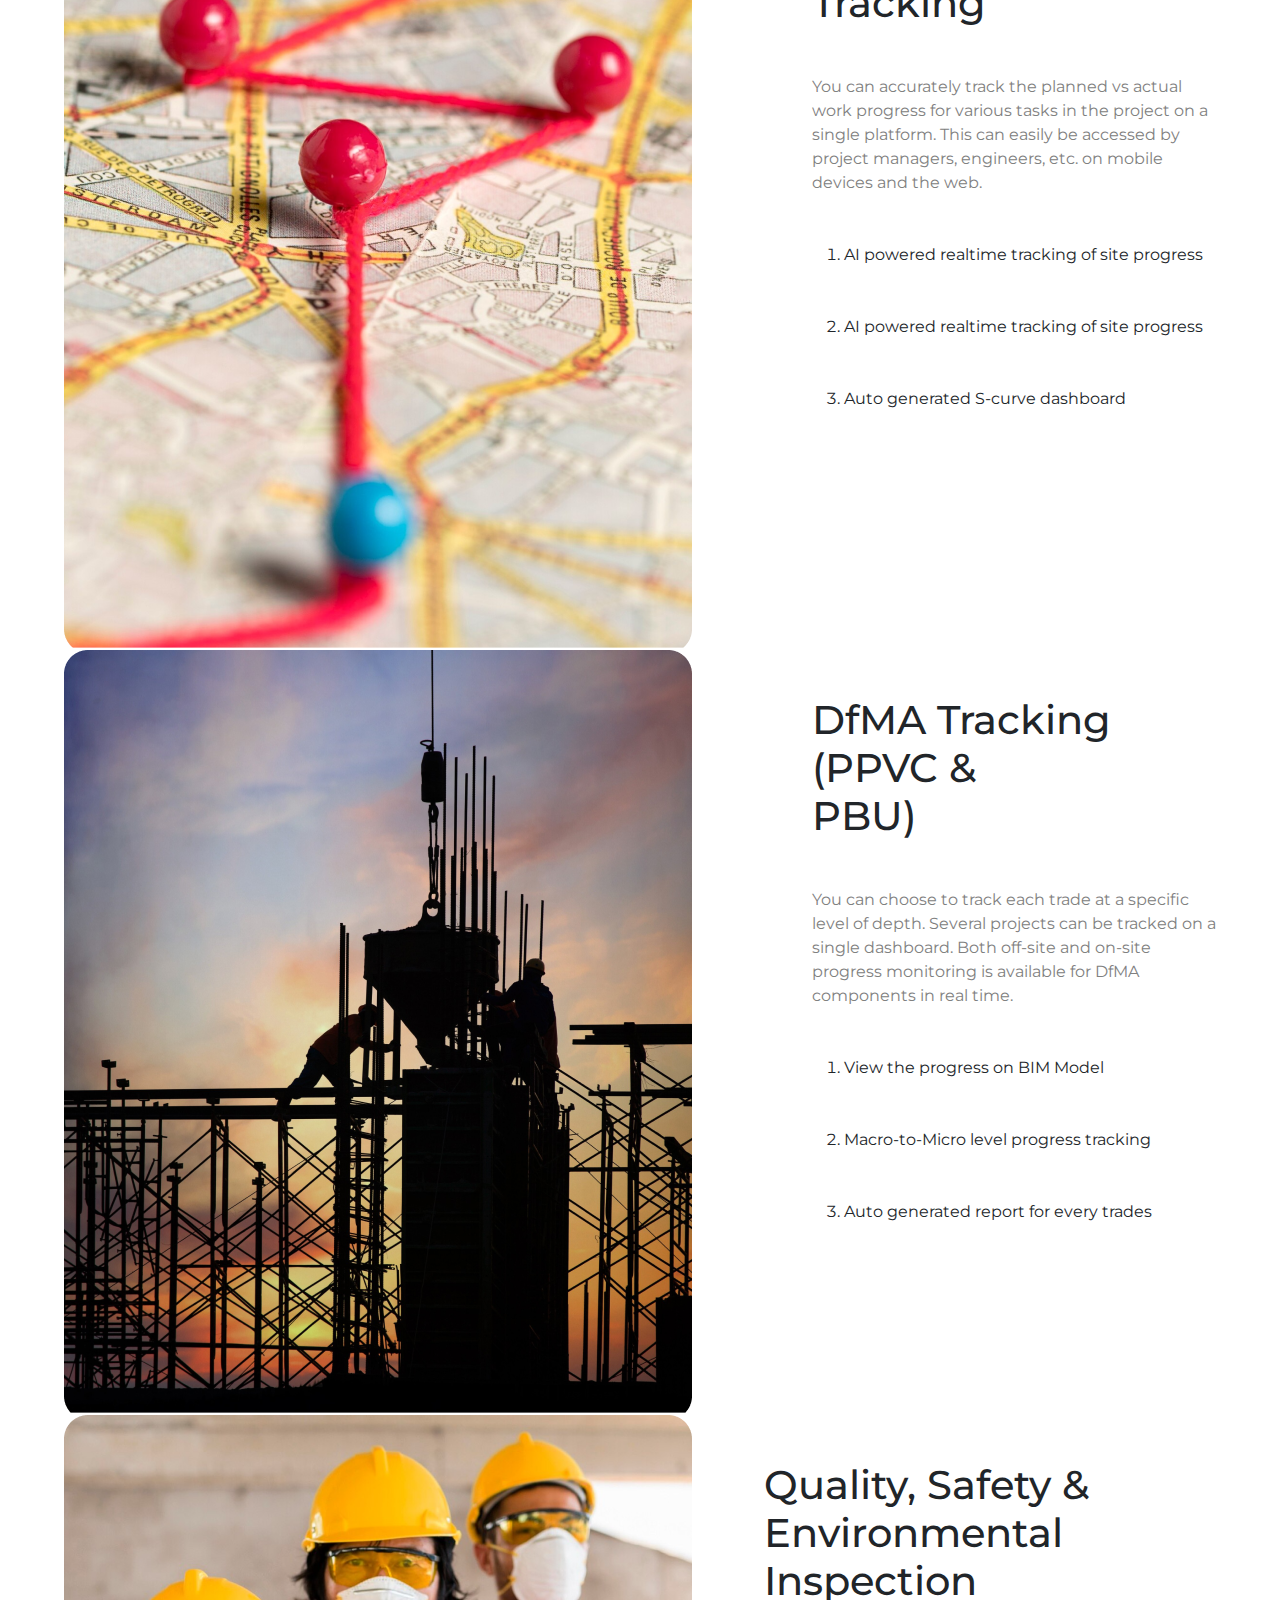
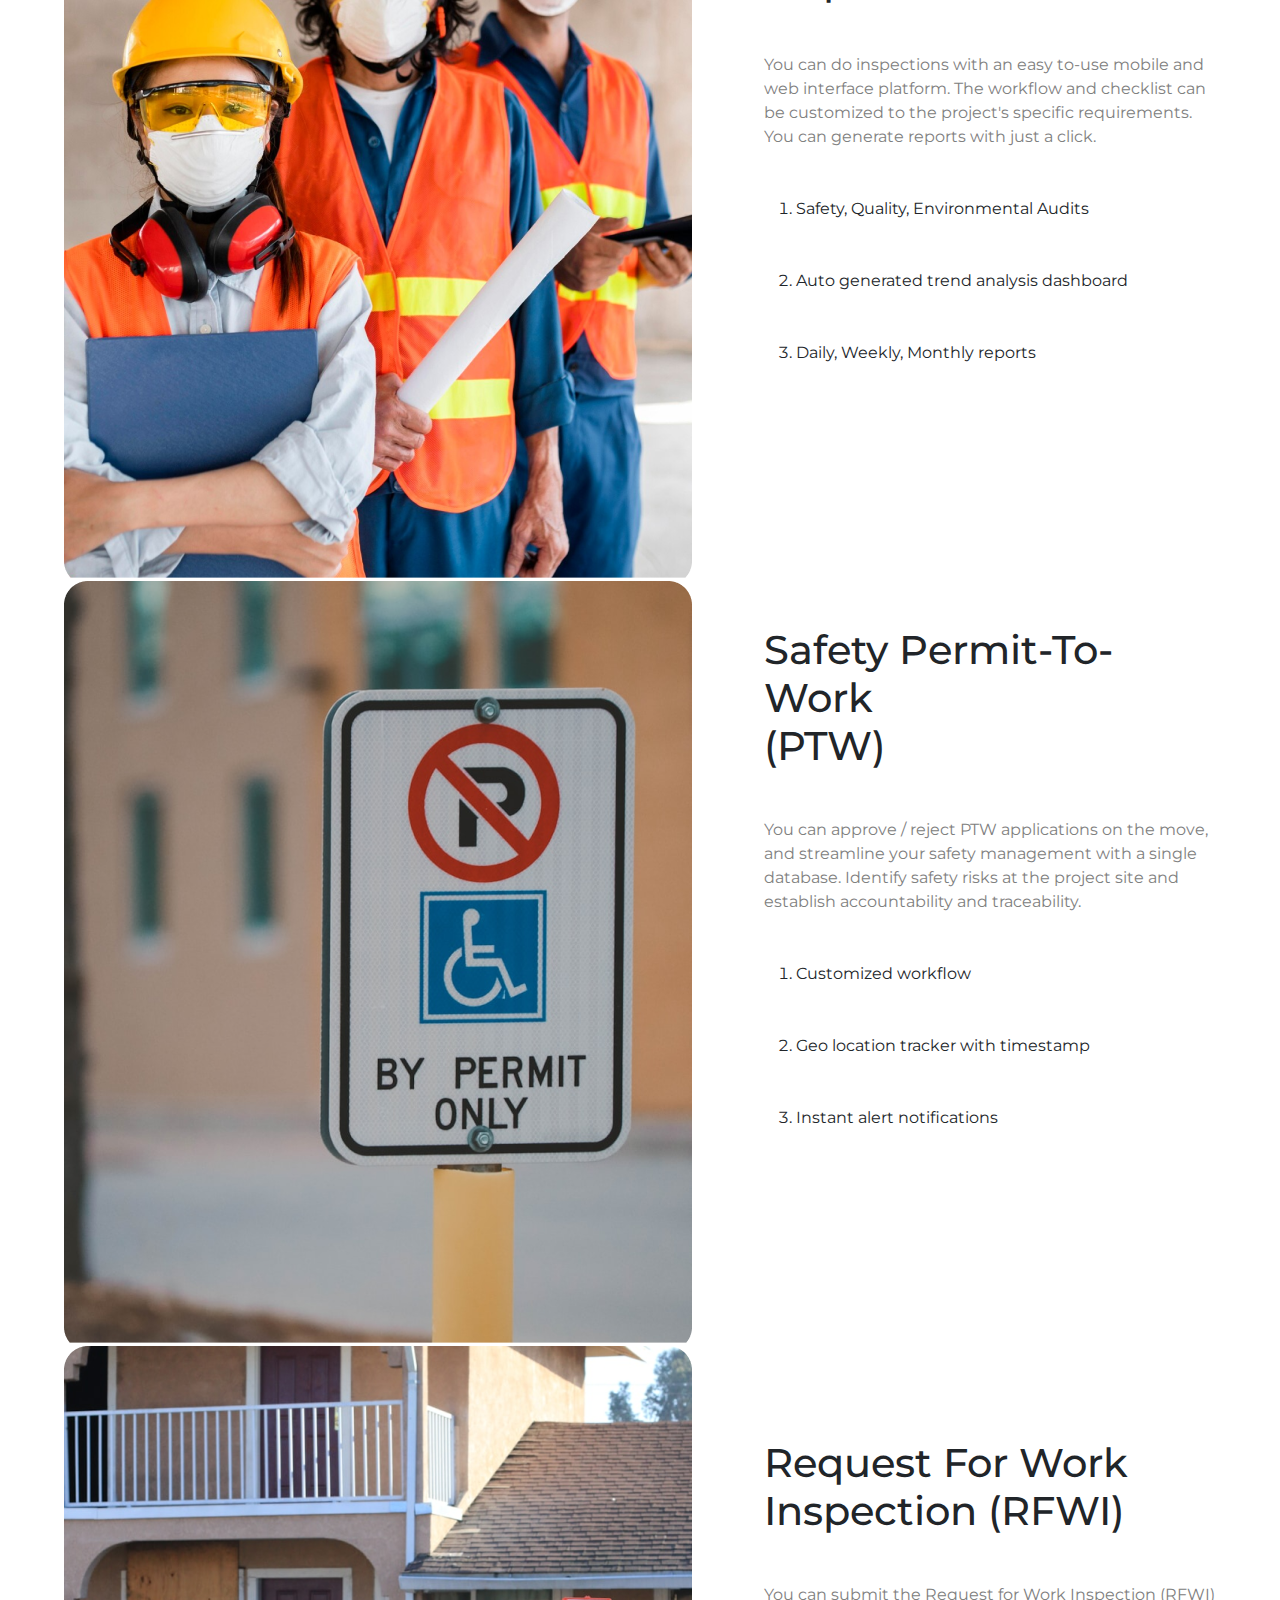
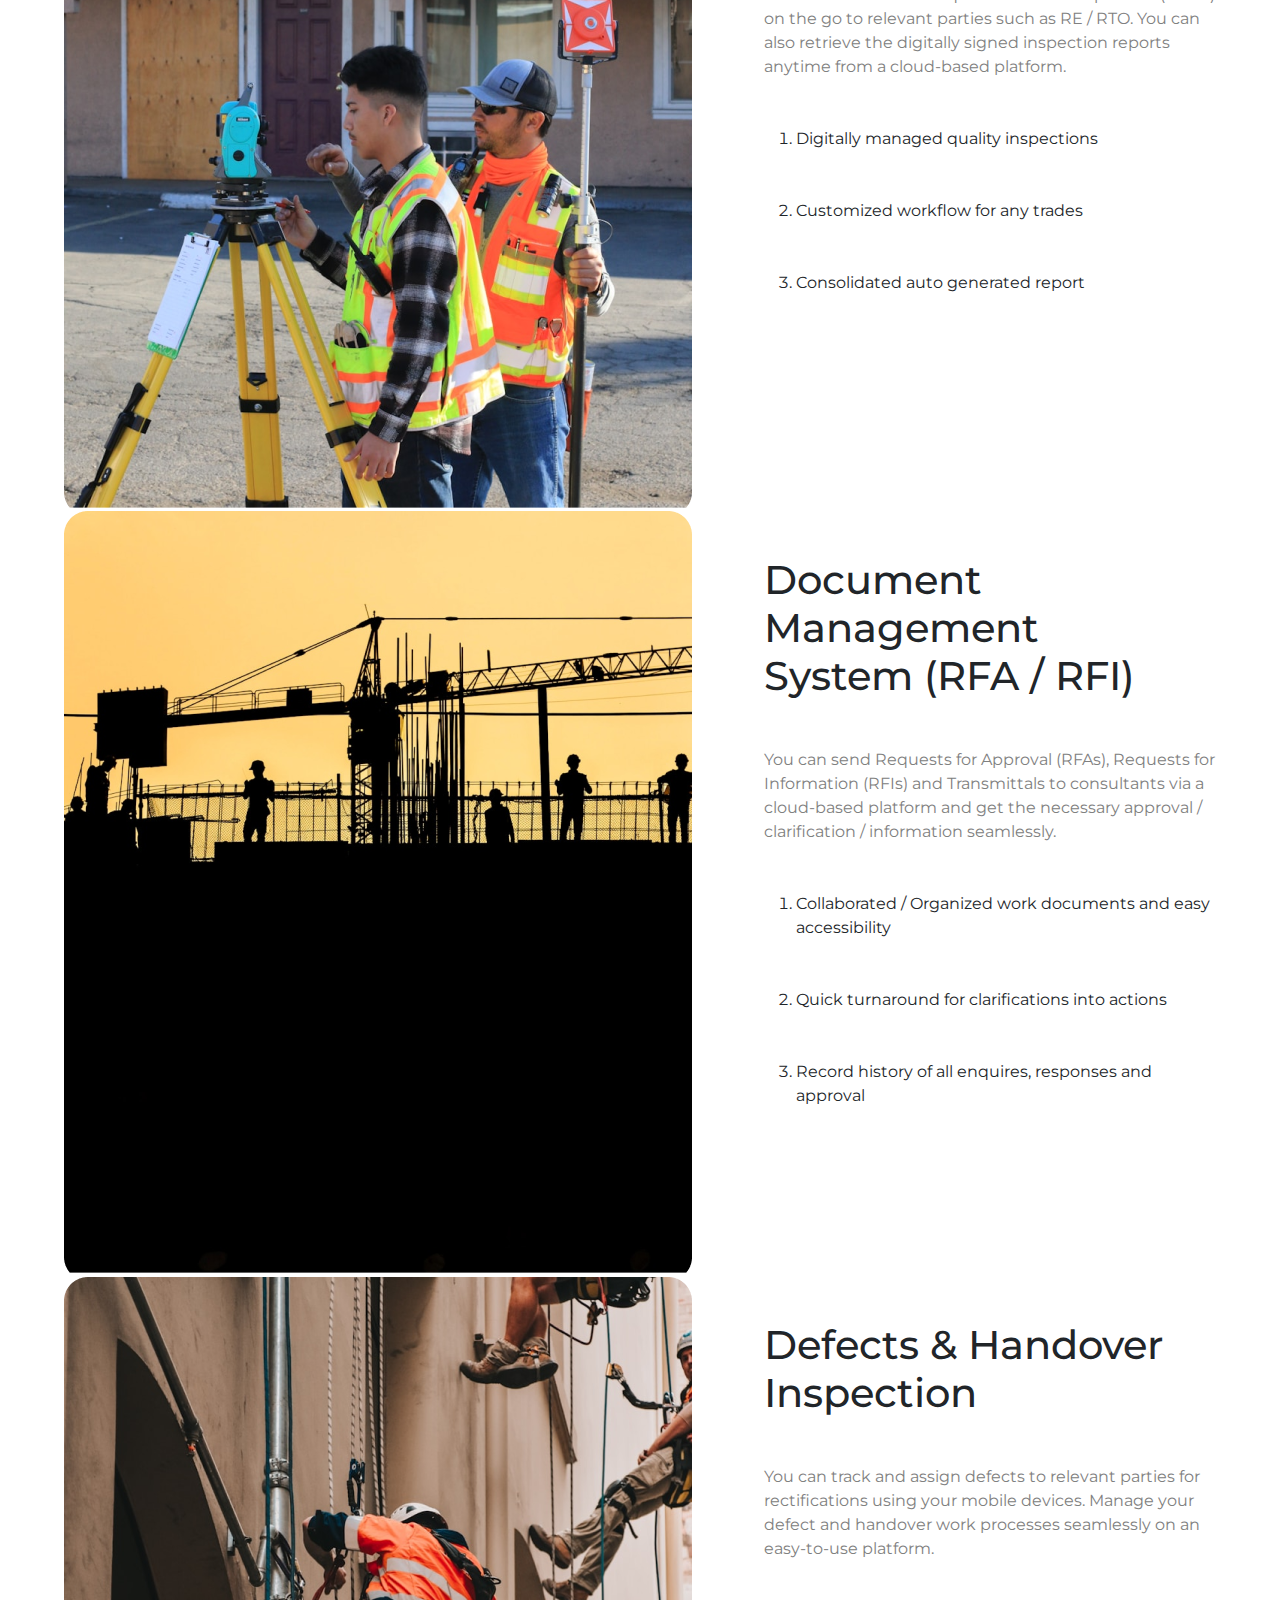
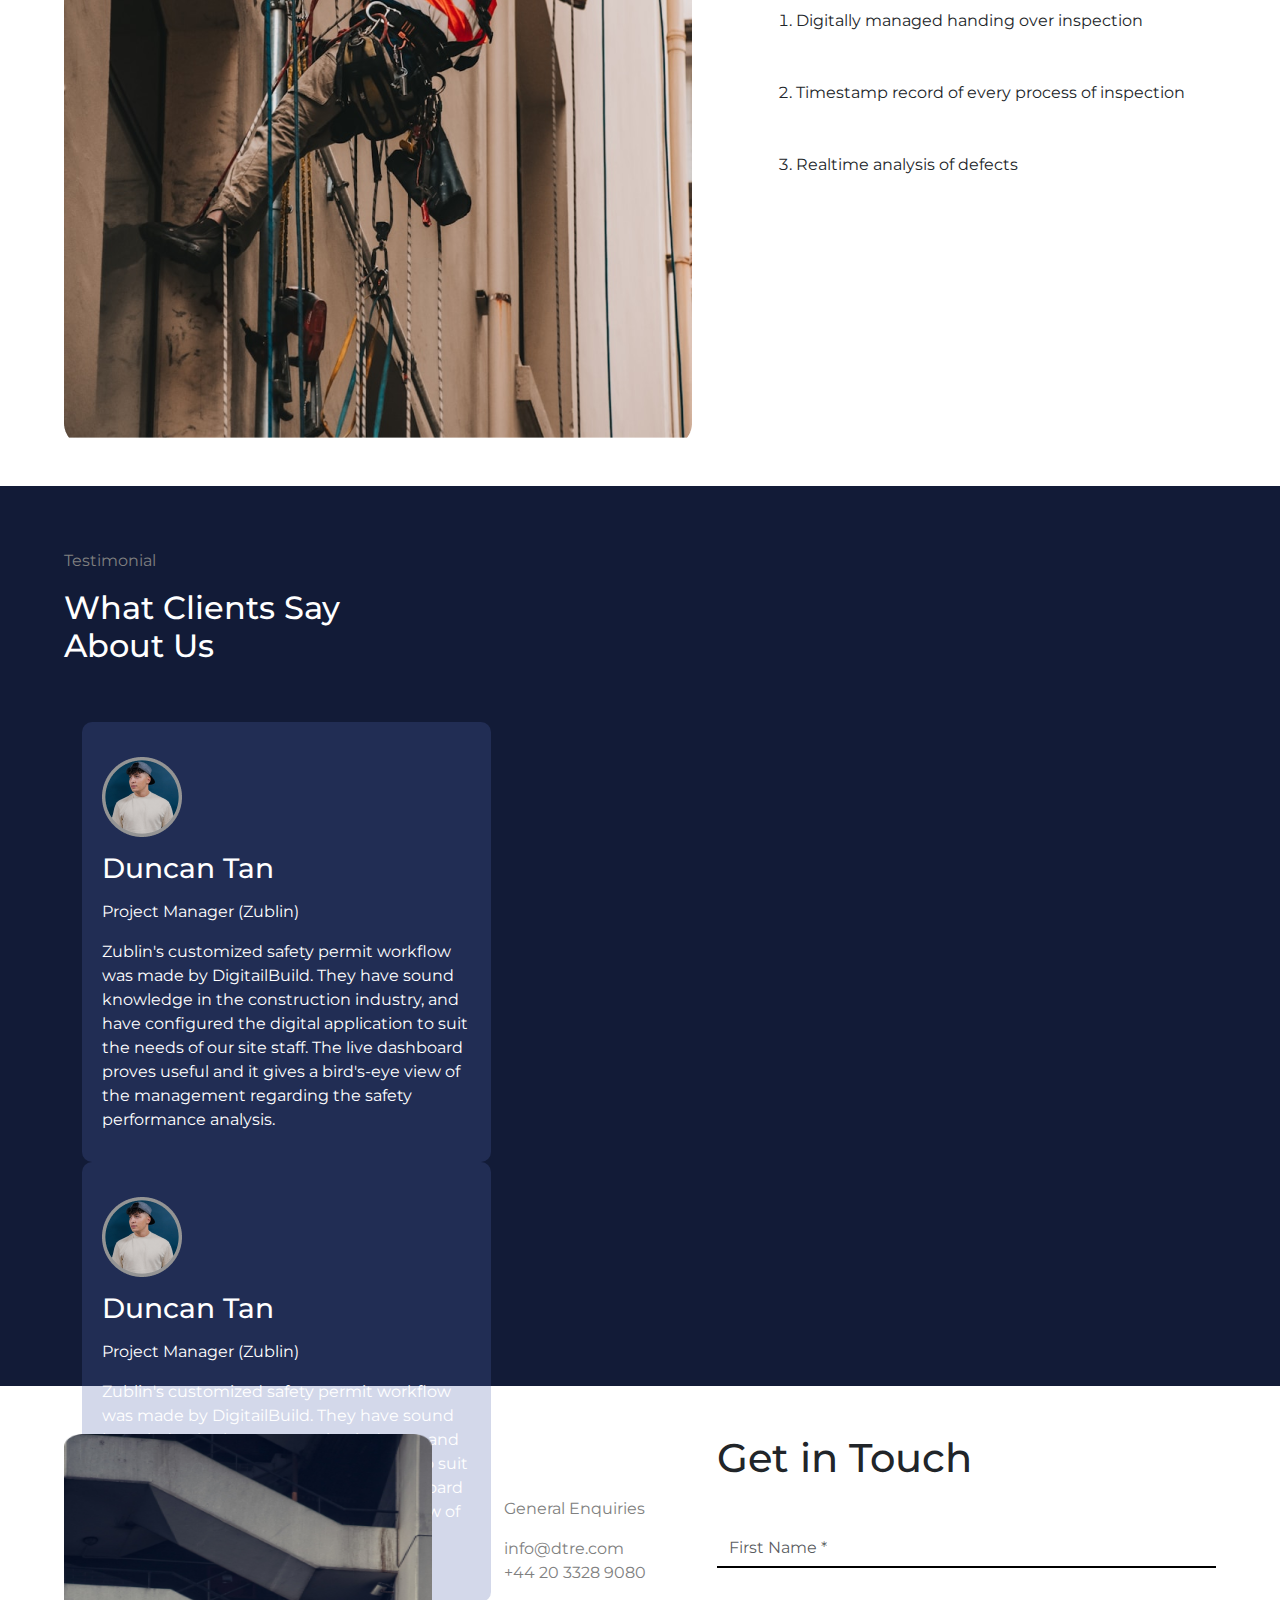
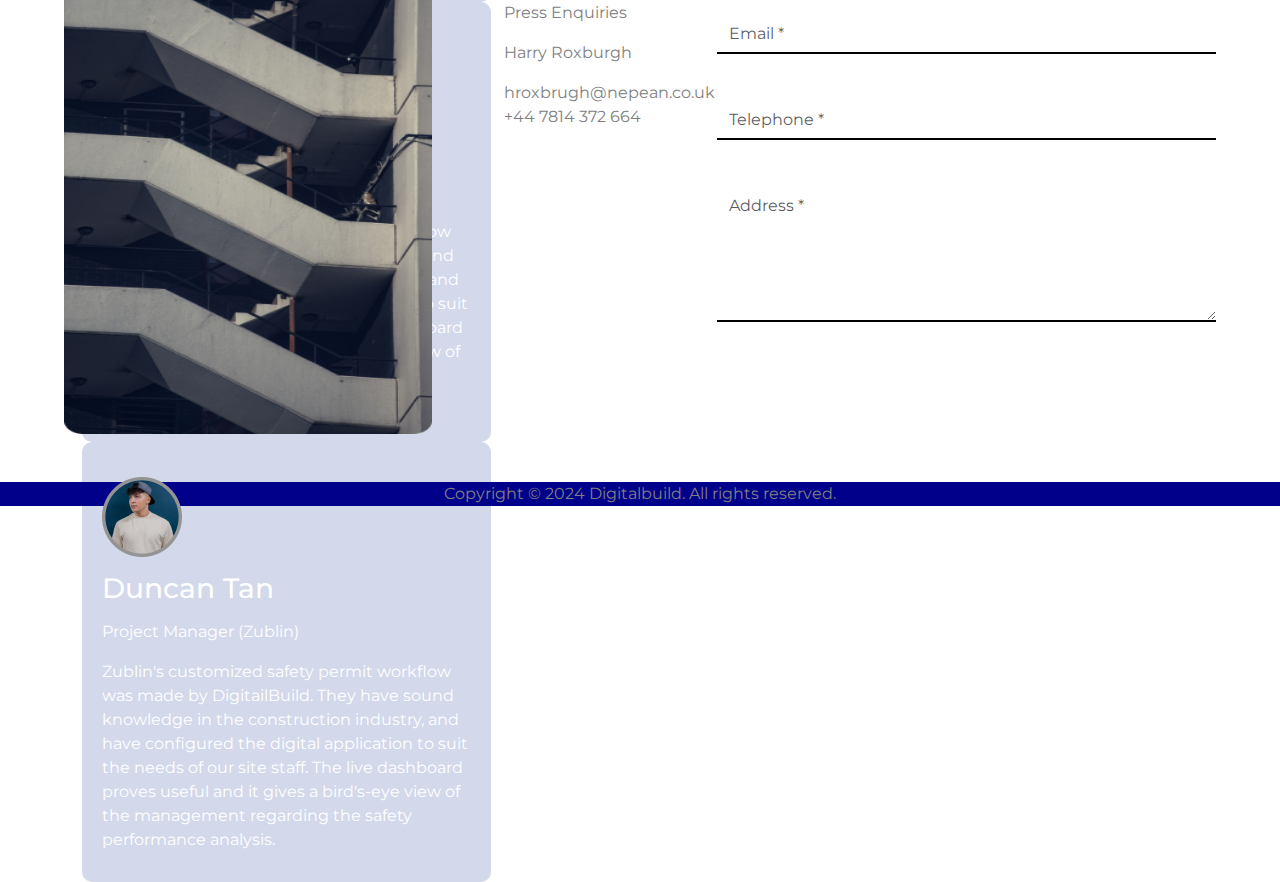
==== commit b31f0c17: "Add files via upload" ====
--- a/main project/index.html
+++ b/main project/index.html
@@ -250,8 +250,8 @@
 
 
 
-    <div class="section-4 bg-secondary" style="height: 600px;">
-
+    <div class="section-4  mt-5 mb-5"  style="height: 900px;">
+       <video loop muted autoplay controls src="./assest/images/4457697-hd_1920_1080_30fps.mp4" width="100%" height="900px"> </video>
     </div>
 
 
@@ -262,218 +262,181 @@
             <p>Digitalbuild's solutions are developed by construction experts for the construction people</p>
         </div>
     </div>
-    <div class="contain">
-        <div class="mainn">
-            <div class="horizontal-sliderss">
-
-
-                <div class="slides">
-                    <div class="row">
-                        <div class="col-6">
-                            <img src="./assest/images/Photos.png">
-                        </div>
-                        <div class="col-6">
-                            <h1 class="mt-5">On-site Progress <br> Tracking</h1>
-                            <p class="mt-5">You can accurately track the planned vs actual work progress for various
-                                tasks in the
-                                project
-                                on a single platform. This can easily be accessed by project managers, engineers, etc.
-                                on
-                                mobile devices and the web.</p>
-                            <ol>
-                                <li class="mt-5">AI powered realtime tracking of site progress</li>
-                                <hr>
-                                <li class="mt-5">AI powered realtime tracking of site progress</li>
-                                <hr>
-                                <li class="mt-5">Auto generated S-curve dashboard</li>
-                            </ol>
-                            <button class="btn btn-dark mt-5">Request a Demo</button>
-                        </div>
-                    </div>
-                </div>
-                <div class="slides">
-                    <div class="row">
-                        <div class="col">
-                            <img src="./assest/images/Photos (1).png">
-                        </div>
-                        <div class="col">
-                            <h1 class="mt-5">DfMA Tracking (PPVC & <br> PBU)</h1>
-                            <p class="mt-5">You can choose to track each trade at a specific level of depth. Several
-                                projects can be
-                                tracked on a single dashboard. Both off-site and on-site progress monitoring is
-                                available
-                                for DfMA components in real time.</p>
-                            <ol>
-                                <li class="mt-5">View the progress on BIM Model</li>
-                                <hr>
-                                <li class="mt-5">Macro-to-Micro level progress tracking</li>
-                                <hr>
-                                <li class="mt-5">Auto generated report for every trades</li>
-                            </ol>
-                            <button class="btn btn-dark mt-5"> Request a Demo</button>
-                        </div>
-                    </div>
-                </div>
-                <div class="slides">
-                    <div class="row">
-                        <div class="col">
-                            <img src="./assest/images/Photos (2).png">
-                        </div>
-                        <div class="col">
-                            <h1 class="mt-5">Quality, Safety & <br> Environmental Inspection</h1>
-                            <p class="mt-5">You can do inspections with an easy to-use mobile and web interface
-                                platform. The
-                                workflow
-                                and checklist can be customized to the project's specific requirements. You can generate
-                                reports with just a click.</p>
-                            <ol>
-                                <li class="mt-5">Safety, Quality, Environmental Audits</li>
-                                <hr>
-                                <li class="mt-5">Auto generated trend analysis dashboard</li>
-                                <hr>
-                                <li class="mt-5">Daily, Weekly, Monthly reports</li>
-                            </ol>
-                            <button class="btn btn-dark mt-5">Request a Demo</button>
-                        </div>
-                    </div>
-                </div>
-                <div class="slides">
-                    <div class="row">
-                        <div class="col">
-                            <img src="./assest/images/Photos (3).png">
-                        </div>
-                        <div class="col">
-                            <h1 class="mt-5">Safety Permit-To-Work <br> (PTW)</h1>
-                            <p class="mt-5">You can approve / reject PTW applications on the move, and streamline your
-                                safety
-                                management
-                                with a single database. Identify safety risks at the project site and establish
-                                accountability and traceability.</p>
-                            <ol>
-                                <li class="mt-5">Customized workflow</li>
-                                <hr>
-                                <li class="mt-5">Geo location tracker with timestamp</li>
-                                <hr>
-                                <li class="mt-5">Instant alert notifications</li>
-                            </ol>
-                            <button class="btn btn-dark mt-5">Request a Demo</button>
-                        </div>
-                    </div>
-                </div>
-                <div class="slides">
-                    <div class="row">
-                        <div class="col">
-                            <img src="./assest/images/Photos (4).png">
-                        </div>
-                        <div class="col mt-5">
-                            <h1 class="mt-5">Request For Work <br> Inspection (RFWI)</h1>
-                            <p class="mt-5">You can submit the Request for Work Inspection (RFWI) on the go to relevant
-                                parties such
-                                as
-                                RE / RTO. You can also retrieve the digitally signed inspection reports anytime from a
-                                cloud-based platform.</p>
-                            <ol>
-                                <li class="mt-5">Digitally managed quality inspections</li>
-                                <hr>
-                                <li class="mt-5">Customized workflow for any trades</li>
-                                <hr>
-                                <li class="mt-5">Consolidated auto generated report</li>
-                            </ol>
-                            <button class="btn btn-dark mt-5">Request a Demo</button>
-                        </div>
-                    </div>
-                </div>
-                <div class="slides">
-                    <div class="row">
-                        <div class="col">
-                            <img src="./assest/images/Photos (5).png">
-                        </div>
-                        <div class="col">
-                            <h1 class="mt-5">
-                                Document Management
-                                <br>
-                                System (RFA / RFI)
-
-
-                            </h1>
-                            <p class="mt-5">You can send Requests for Approval (RFAs), Requests for Information (RFIs)
-                                and
-                                Transmittals
-                                to consultants via a cloud-based platform and get the necessary approval / clarification
-                                /
-                                information seamlessly.</p>
-                            <ol>
-                                <li class="mt-5">Collaborated / Organized work documents and easy accessibility</li>
-                                <hr>
-                                <li class="mt-5">Quick turnaround for clarifications into actions</li>
-                                <hr>
-                                <li class="mt-5">Record history of all enquires, responses and approval</li>
-                            </ol>
-                            <button class="btn btn-dark mt-5">Request a Demo</button>
-                        </div>
-                    </div>
-                </div>
-
-                <div class="slides">
-                    <div class="row">
-                        <div class="col">
-                            <img src="./assest/images/Photos (6).png">
-                        </div>
-                        <div class="col">
-                            <h1 class="mt-5">
-                                Defects & Handover <br> Inspection</h1>
-                            <p class="mt-5">You can track and assign defects to relevant parties for rectifications
-                                using your mobile
-                                devices. Manage your defect and handover work processes seamlessly on an easy-to-use
-                                platform.</p>
-                            <ol>
-                                <li class="mt-5">Digitally managed handing over inspection</li>
-                                <hr>
-                                <li class="mt-5">Timestamp record of every process of inspection</li>
-                                <hr>
-                                <li class="mt-5">Realtime analysis of defects</li>
-                            </ol>
-                            <button class="btn btn-dark mt-5">Request a Demo</button>
-                        </div>
-                    </div>
-                </div>
-
-
-            </div>
-        </div>
-    </div>
-
-    <script src="https://cdnjs.cloudflare.com/ajax/libs/gsap/3.10.4/gsap.min.js"></script>
-    <script src="https://cdnjs.cloudflare.com/ajax/libs/gsap/3.10.4/ScrollTrigger.min.js"></script>
-
-    <script>
-        gsap.registerPlugin(ScrollTrigger);
-        let sections = gsap.utils.toArray(".slides");
-
-        gsap.to(sections, {
-            xPercent: -100 * (sections.length - 1),
-            ease: "none",
-            scrollTrigger: {
-                trigger: ".horizontal-sliderss",
-                pin: ".mainn",
-                pinSpacing: true,
-                scrub: 1,
-                end: "+=5000",
-            }
-        });
-
-        gsap.to('.next-block', {
-            backgroundColor: 'tomato',
-            scrollTrigger: {
-                trigger: '.next-block',
-                pinnedContainer: ".mainn",
-                start: 'top 50%',
-                toggleActions: 'play none reset none',
-            }
-        })
-    </script>
-
-    <div class="section-6">
+
+    <div class="mnan mb-5">
+
+
+        <div class="row d-flex gap-5">
+            <div class="col">
+                <img src="./assest/images/Photos.png"  class="me-5">
+            </div>
+            <div class="col">
+                <h1 class="mt-5">On-site Progress <br> Tracking</h1>
+                <p class="mt-5">You can accurately track the planned vs actual work progress for various
+                    tasks in the
+                    project
+                    on a single platform. This can easily be accessed by project managers, engineers, etc.
+                    on
+                    mobile devices and the web.</p>
+                <ol>
+                    <li class="mt-5">AI powered realtime tracking of site progress</li>
+
+                    <li class="mt-5">AI powered realtime tracking of site progress</li>
+                    <li class="mt-5">Auto generated S-curve dashboard</li>
+                </ol>
+            </div>
+        </div>
+
+
+        <div class="row d-flex gap-5">
+            <div class="col">
+                <img src="./assest/images/Photos (1).png" class="me-5">
+            </div>
+            <div class="col">
+                <h1 class="mt-5">DfMA Tracking (PPVC & <br> PBU)</h1>
+                <p class="mt-5">You can choose to track each trade at a specific level of depth. Several
+                    projects can be
+                    tracked on a single dashboard. Both off-site and on-site progress monitoring is
+                    available
+                    for DfMA components in real time.</p>
+                <ol>
+                    <li class="mt-5">View the progress on BIM Model</li>
+
+                    <li class="mt-5">Macro-to-Micro level progress tracking</li>
+
+                    <li class="mt-5">Auto generated report for every trades</li>
+                </ol>
+            </div>
+        </div>
+
+
+        <div class="row d-flex gap-5">
+            <div class="col">
+                <img src="./assest/images/Photos (2).png">
+            </div>
+            <div class="col">
+                <h1 class="mt-5">Quality, Safety & <br> Environmental Inspection</h1>
+                <p class="mt-5">You can do inspections with an easy to-use mobile and web interface
+                    platform. The
+                    workflow
+                    and checklist can be customized to the project's specific requirements. You can generate
+                    reports with just a click.</p>
+                <ol>
+                    <li class="mt-5">Safety, Quality, Environmental Audits</li>
+
+                    <li class="mt-5">Auto generated trend analysis dashboard</li>
+
+                    <li class="mt-5">Daily, Weekly, Monthly reports</li>
+                </ol>
+
+            </div>
+
+        </div>
+
+        <div class="row d-flex gap-5">
+            <div class="col">
+                <img src="./assest/images/Photos (3).png">
+            </div>
+            <div class="col">
+                <h1 class="mt-5">Safety Permit-To-Work <br> (PTW)</h1>
+                <p class="mt-5">You can approve / reject PTW applications on the move, and streamline your
+                    safety
+                    management
+                    with a single database. Identify safety risks at the project site and establish
+                    accountability and traceability.</p>
+                <ol>
+                    <li class="mt-5">Customized workflow</li>
+
+                    <li class="mt-5">Geo location tracker with timestamp</li>
+
+                    <li class="mt-5">Instant alert notifications</li>
+                </ol>
+
+            </div>
+
+        </div>
+
+
+        <div class="row d-flex gap-5">
+            <div class="col">
+                <img src="./assest/images/Photos (4).png">
+            </div>
+            <div class="col mt-5">
+                <h1 class="mt-5">Request For Work <br> Inspection (RFWI)</h1>
+                <p class="mt-5">You can submit the Request for Work Inspection (RFWI) on the go to relevant
+                    parties such
+                    as
+                    RE / RTO. You can also retrieve the digitally signed inspection reports anytime from a
+                    cloud-based platform.</p>
+                <ol>
+                    <li class="mt-5">Digitally managed quality inspections</li>
+
+                    <li class="mt-5">Customized workflow for any trades</li>
+
+                    <li class="mt-5">Consolidated auto generated report</li>
+                </ol>
+
+            </div>
+
+        </div>
+
+
+        <div class="row d-flex gap-5">
+            <div class="col">
+                <img src="./assest/images/Photos (5).png">
+            </div>
+            <div class="col">
+                <h1 class="mt-5">
+                    Document Management
+                    <br>
+                    System (RFA / RFI)
+
+
+                </h1>
+                <p class="mt-5">You can send Requests for Approval (RFAs), Requests for Information (RFIs)
+                    and
+                    Transmittals
+                    to consultants via a cloud-based platform and get the necessary approval / clarification
+                    /
+                    information seamlessly.</p>
+                <ol>
+                    <li class="mt-5">Collaborated / Organized work documents and easy accessibility</li>
+
+                    <li class="mt-5">Quick turnaround for clarifications into actions</li>
+
+                    <li class="mt-5">Record history of all enquires, responses and approval</li>
+                </ol>
+            </div>
+
+        </div>
+
+
+        <div class="row d-flex gap-5">
+            <div class="col">
+                <img src="./assest/images/Photos (6).png">
+            </div>
+            <div class="col">
+                <h1 class="mt-5">
+                    Defects & Handover <br> Inspection</h1>
+                <p class="mt-5">You can track and assign defects to relevant parties for rectifications
+                    using your mobile
+                    devices. Manage your defect and handover work processes seamlessly on an easy-to-use
+                    platform.</p>
+                <ol>
+                    <li class="mt-5">Digitally managed handing over inspection</li>
+
+                    <li class="mt-5">Timestamp record of every process of inspection</li>
+
+                    <li class="mt-5">Realtime analysis of defects</li>
+                </ol>
+
+            </div>
+        </div>
+
+    </div>
+
+
+    <div class="section-6 mt-5">
         <div class="section-6-main">
 
             <div class="pt-5">
@@ -585,7 +548,6 @@
 
                         <form action="">
                             <input type="text" class="form-control mt-5" placeholder="First Name *">
-                            <input type="text" class="form-control mt-5" placeholder="Surname *">
                             <input type="text" class="form-control mt-5" placeholder="Email *">
                             <input type="text" class="form-control mt-5" placeholder="Telephone *">
 
@@ -619,6 +581,15 @@
     <script src="https://assets.codepen.io/16327/gsap-latest-beta.min.js?r=3.11.5"></script>
 
 
+    <script>
+        $('.mnan').slick({
+            dots: true,
+            infinite: true,
+            speed: 500,
+            fade: true,
+            cssEase: 'linear'
+        });
+    </script>
 
 
     <script type="text/javascript">
--- a/main project/style.css
+++ b/main project/style.css
@@ -93,9 +93,12 @@
     width: 409px !important;
 }
 
-.card-1 img , h3 ,p {
+.card-1 img,
+h3,
+p {
     margin-top: 15px;
 }
+
 .card-1 p {
     color: white !important;
 }
@@ -129,33 +132,7 @@
     -webkit-font-smoothing: antialiased;
 }
 
-.mainn {
-    overflow-x: hidden;
-    /* height: 100vh; */
-    margin-top: 30px;
-    /* margin-bottom: 30px; */
-}
-
-.horizontal-sliderss {
-    display: flex;
-    flex-wrap: no-wrap;
-    width: 550%;
-    overflow-x: hidden;
-}
-
-
-.slides .row img {
-    height: 700px;
-    width: 580px;
-}
-
-.slides .row {
-    margin-left: 90px;
-    /* height: 600px;
-    width: 90%; */
-    width: 1300px;
-
-}
+
 
 .contain {
     margin: 0 auto;
@@ -188,7 +165,8 @@
     background-color: transparent;
 }
 
-input , textarea {
+input,
+textarea {
     border-radius: 0px !important;
     border: none !important;
     border-bottom: solid 2px black !important;
@@ -196,12 +174,63 @@
     box-shadow: 0px 0px 0px 0px !important;
 
 }
+.mnan .slick-next {
+    z-index: 5;
+    right: -40px;
+    top: 760px;
+    padding: 20px;
+    position: absolute;
+}
+.mnan .slick-prev {
+    left: 95%;
+  
+    /* position: absolute; */
+    top: 760px;
+    z-index: 5;
+    padding: 20px;
+}
+
+.mnan {
+    width: 90%;
+    margin: 0 auto;
+}
+
+.mnan .slick-next:before{
+    margin-left: -18px;
+    font-family: slick;
+    /* margin-top: -48px; */
+    font-size: 38px;
+    line-height: 1;
+    opacity: .75;
+    color: black;
+    background-color: white;
+    
+    border-radius: 50%;
+    padding: 9px;
+    -webkit-font-smoothing: antialiased;
+}
+
+.mnan .slick-prev:before{
+    margin-left: -18px;
+    font-family: slick;
+    /* margin-top: -48px; */
+    font-size: 38px;
+    line-height: 1;
+    opacity: .75;
+    color: black;
+    background-color: white;
+    
+    border-radius: 50%;
+    padding: 9px;
+    -webkit-font-smoothing: antialiased;
+}
 
 input:hover {
     outline: none !important;
     box-shadow: 0px 0px 0px 0px !important;
 
 }
+
 @media screen and (orientation: landscape) {
     .carousel img {
         height: 60vh;
@@ -209,8 +238,8 @@
 }
 
 @media screen and (max-width : 767px) {
-   
-   
+
+
     .s-1 {
         background: linear-gradient(to right, rgba(0, 0, 0, 0.403), rgba(0, 0, 0, 0.463)), url(./assest/images/image.png);
         background-size: cover;
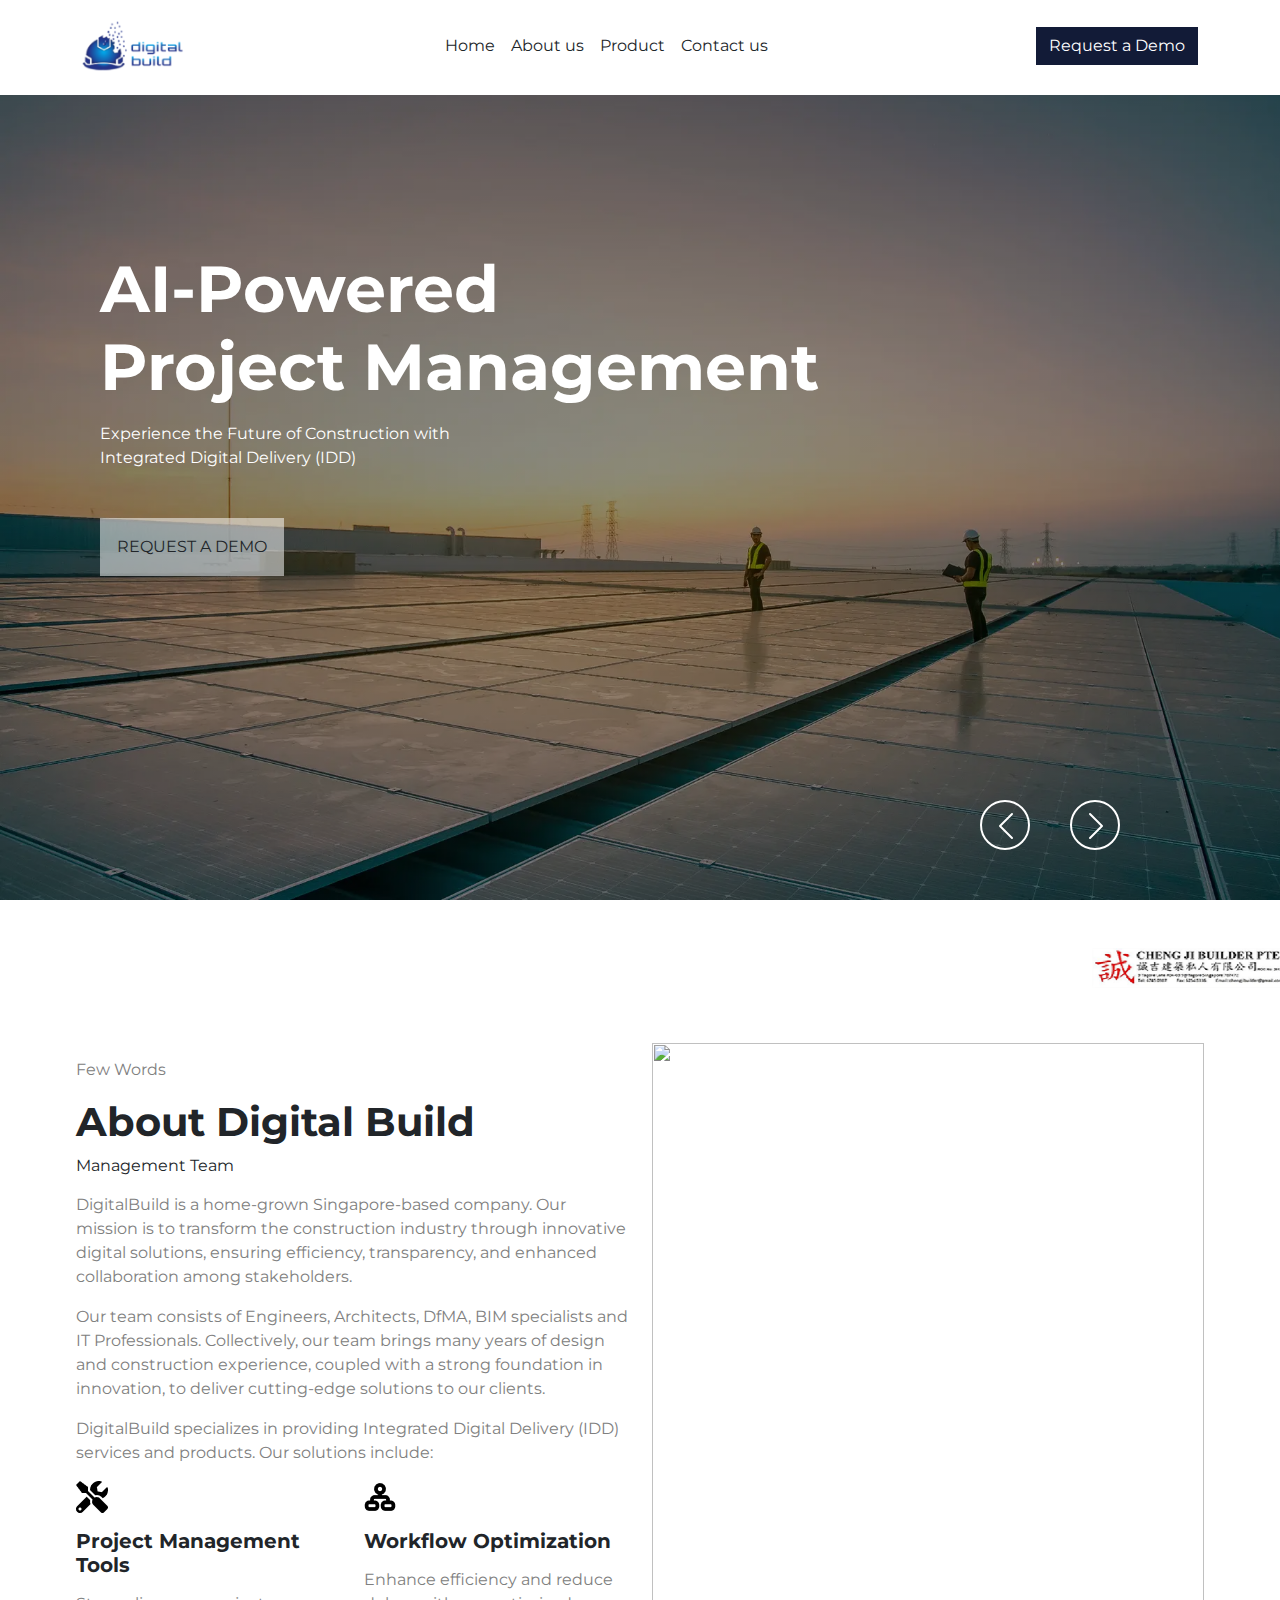
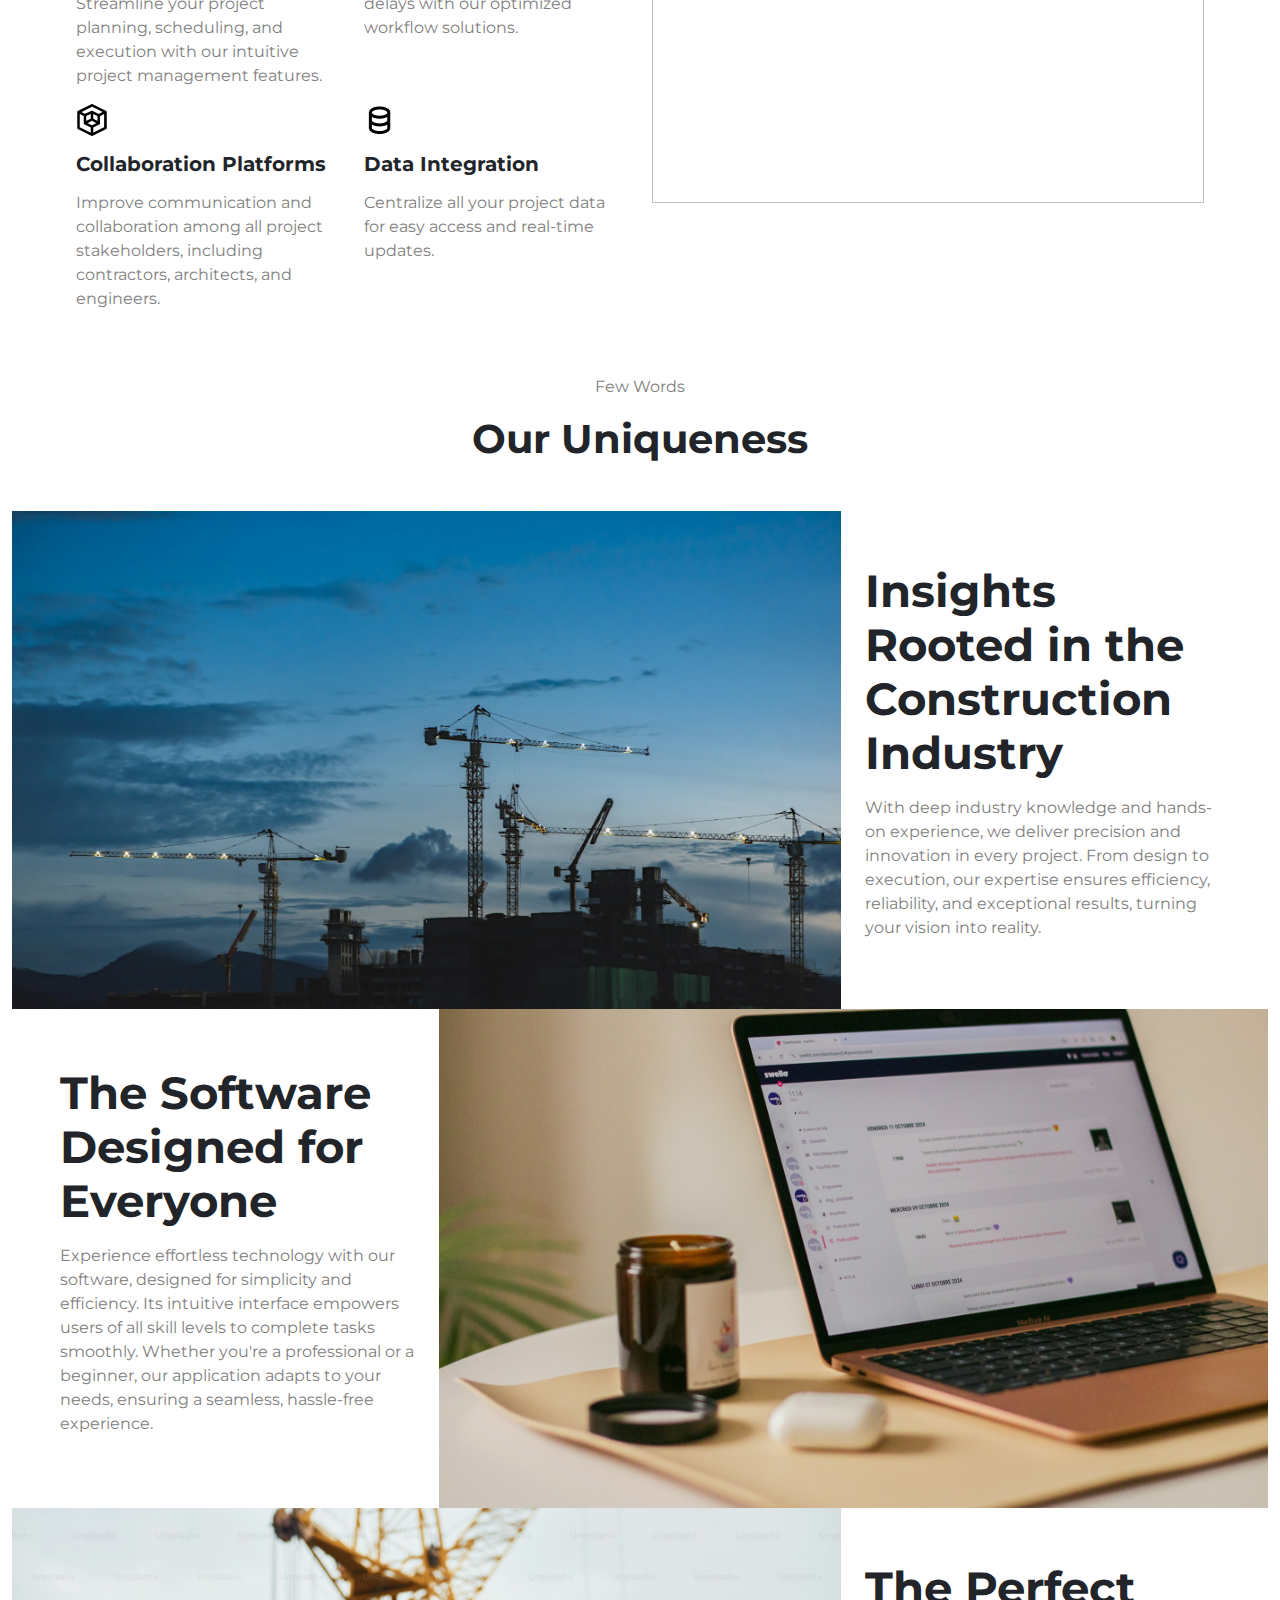
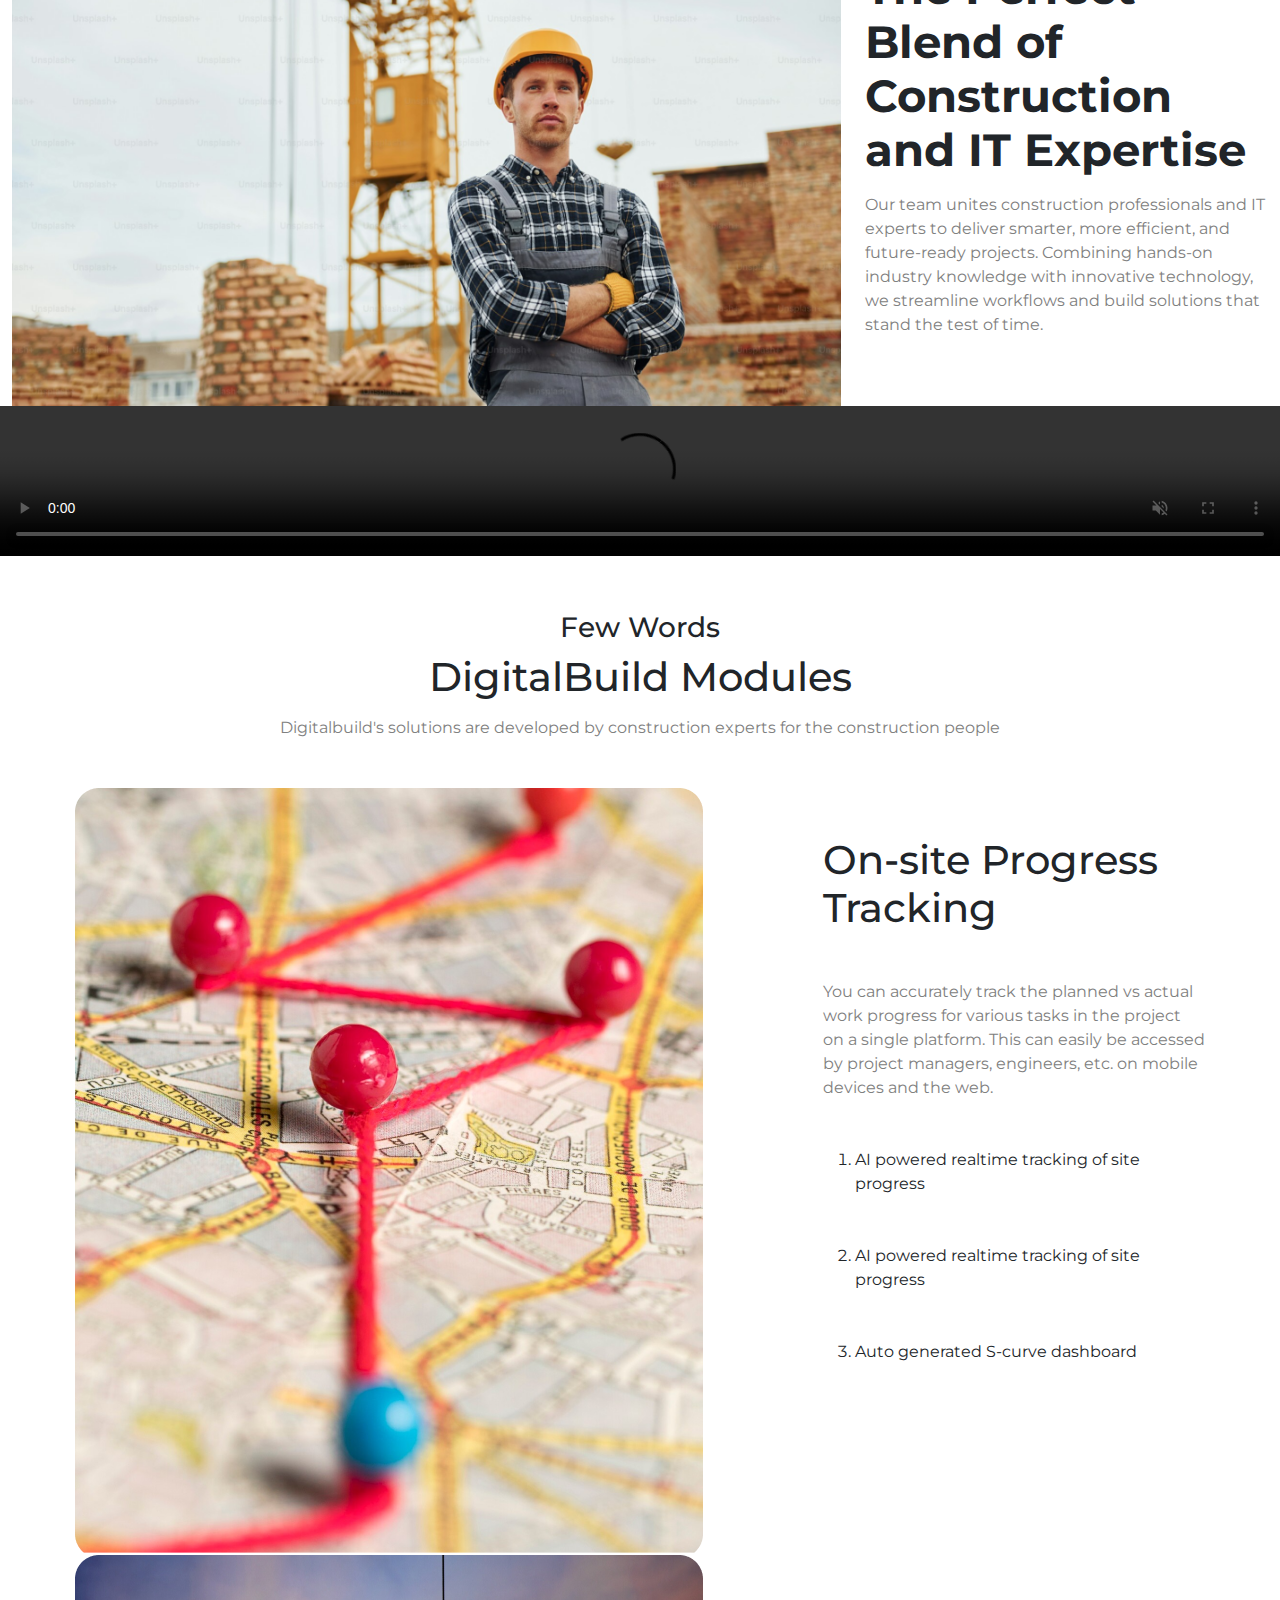
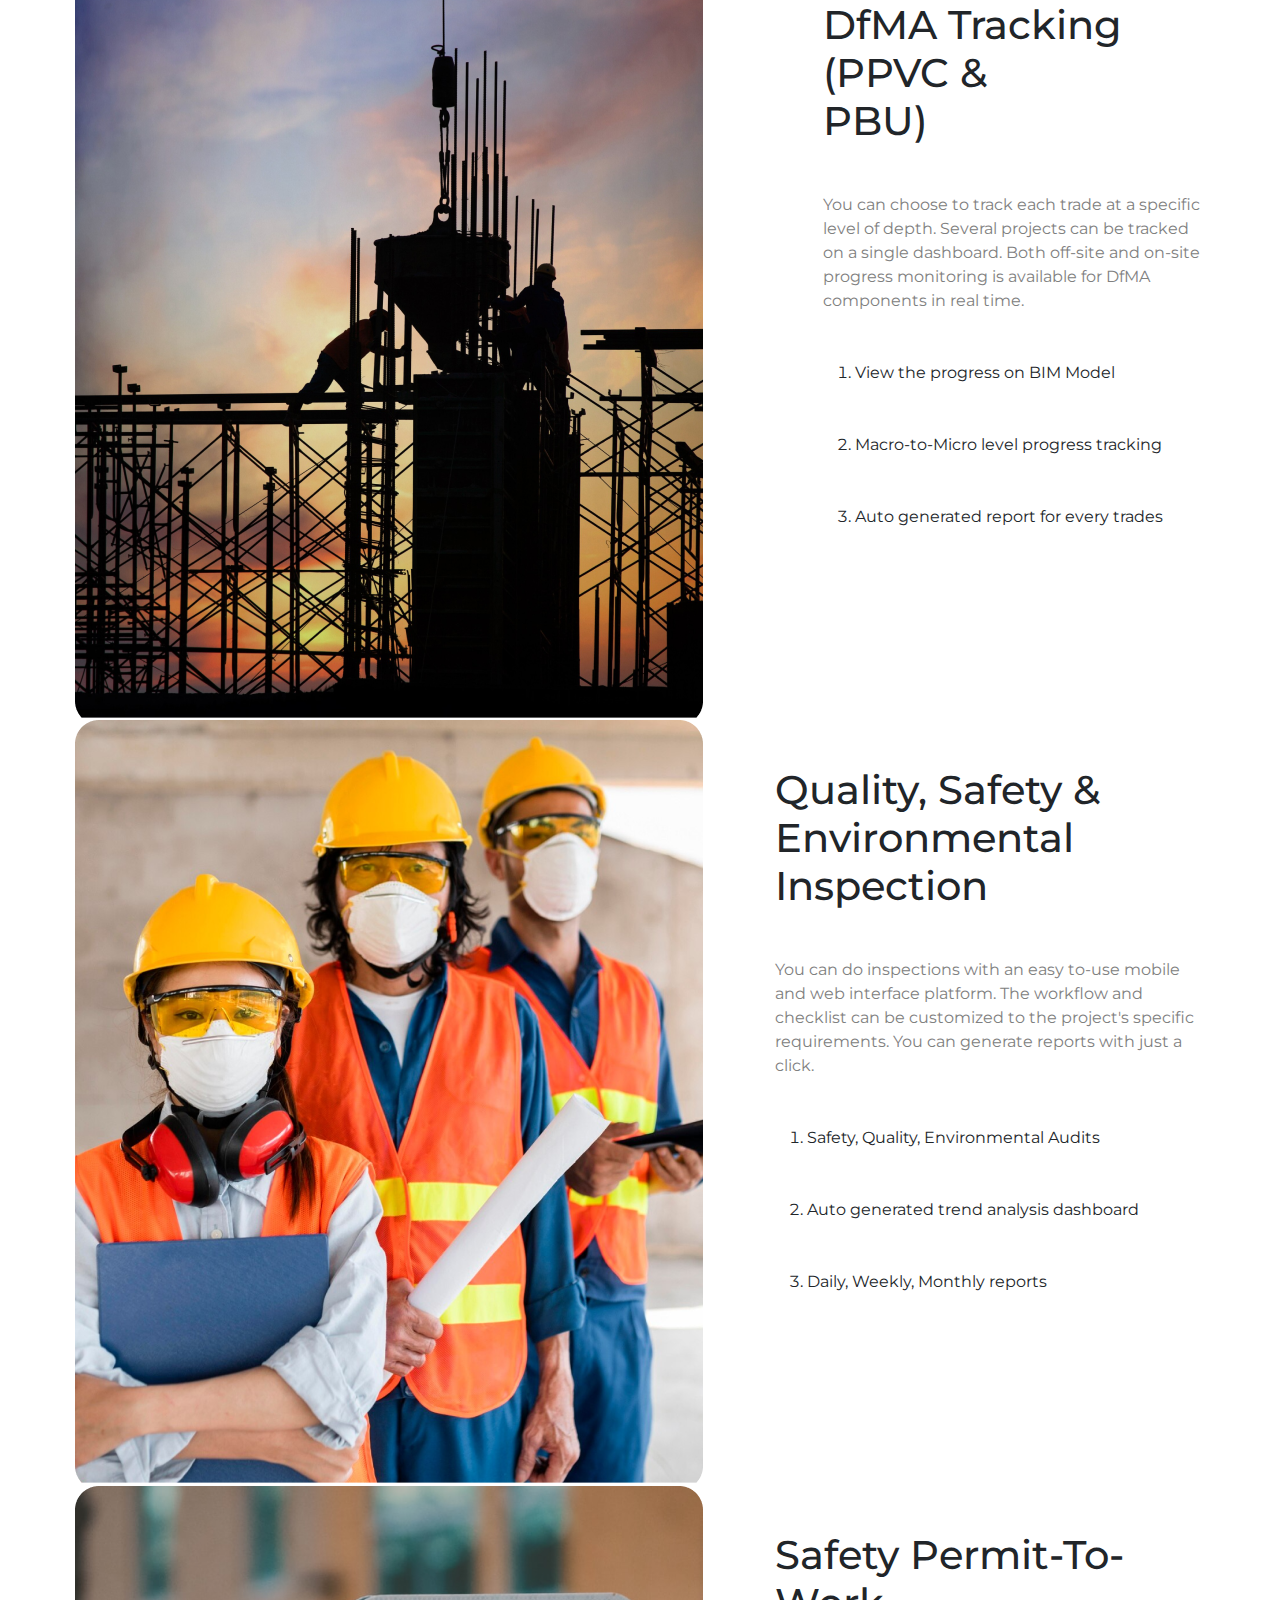
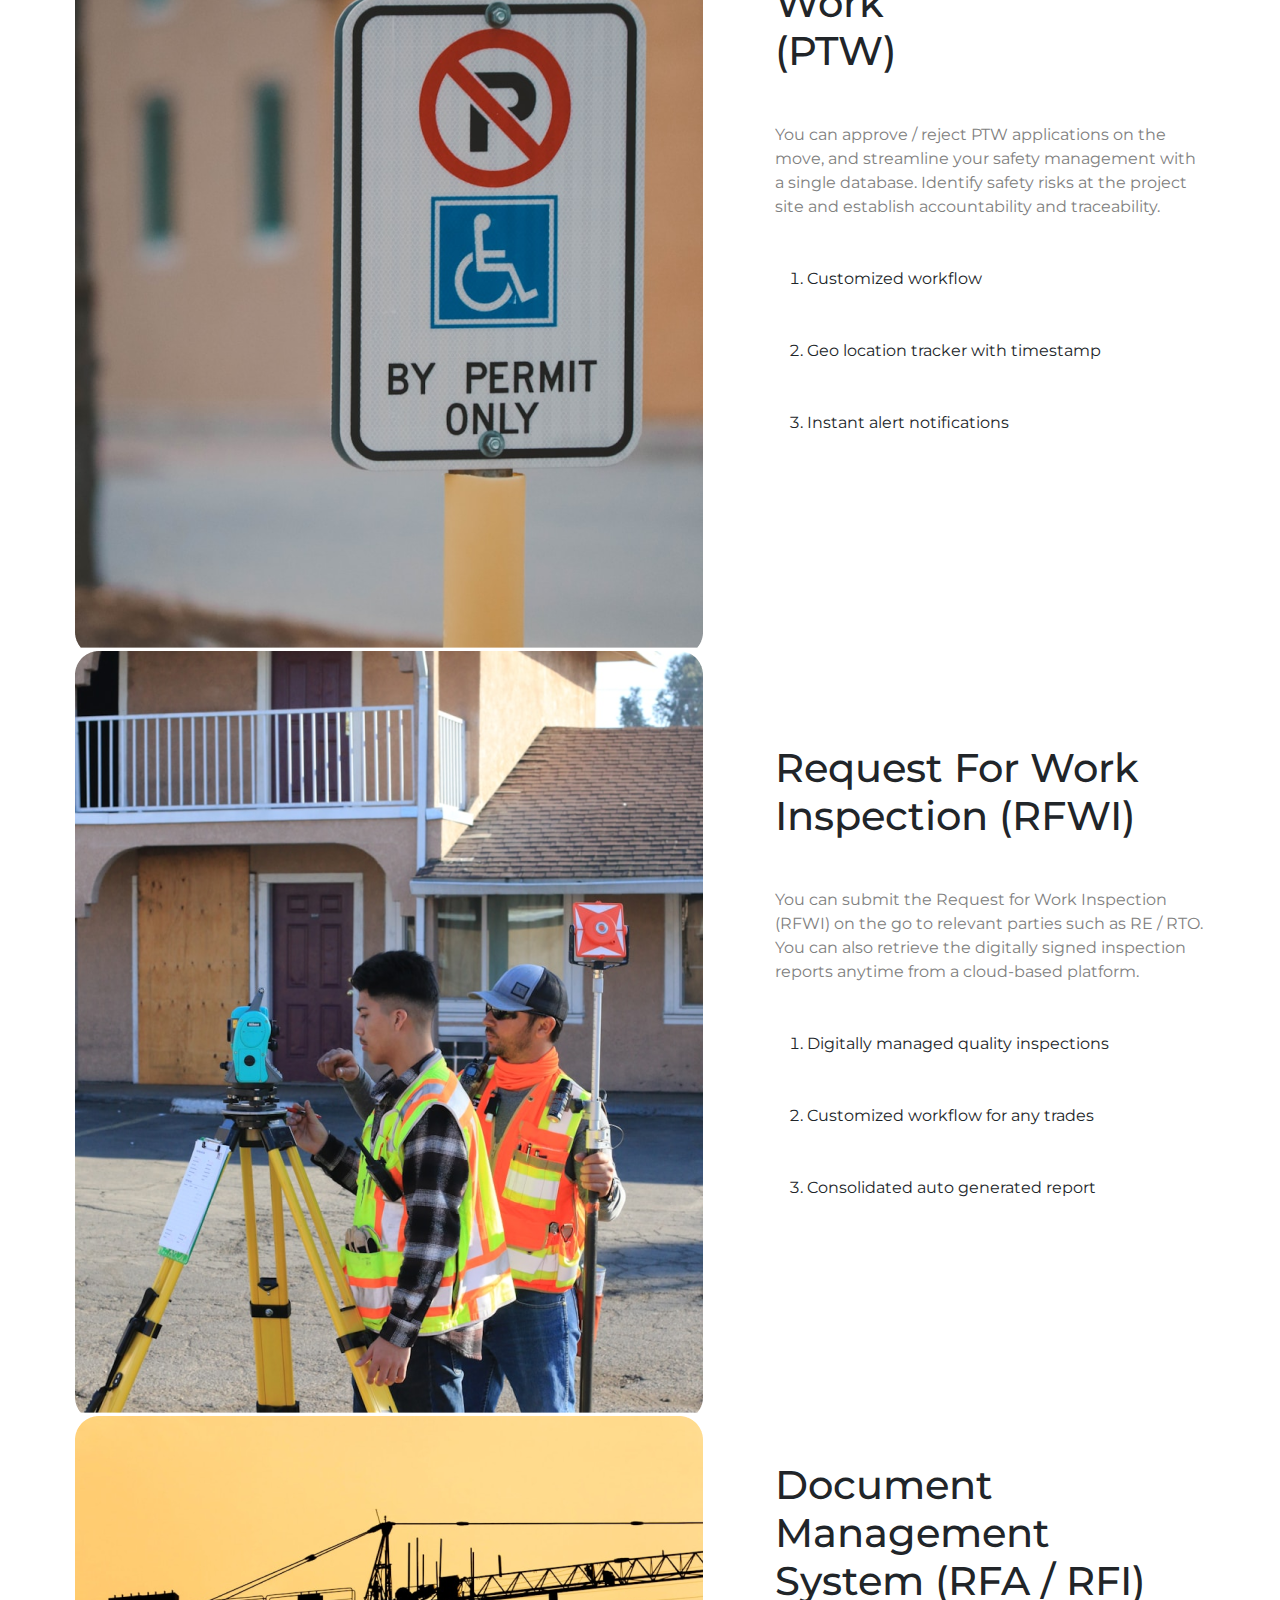
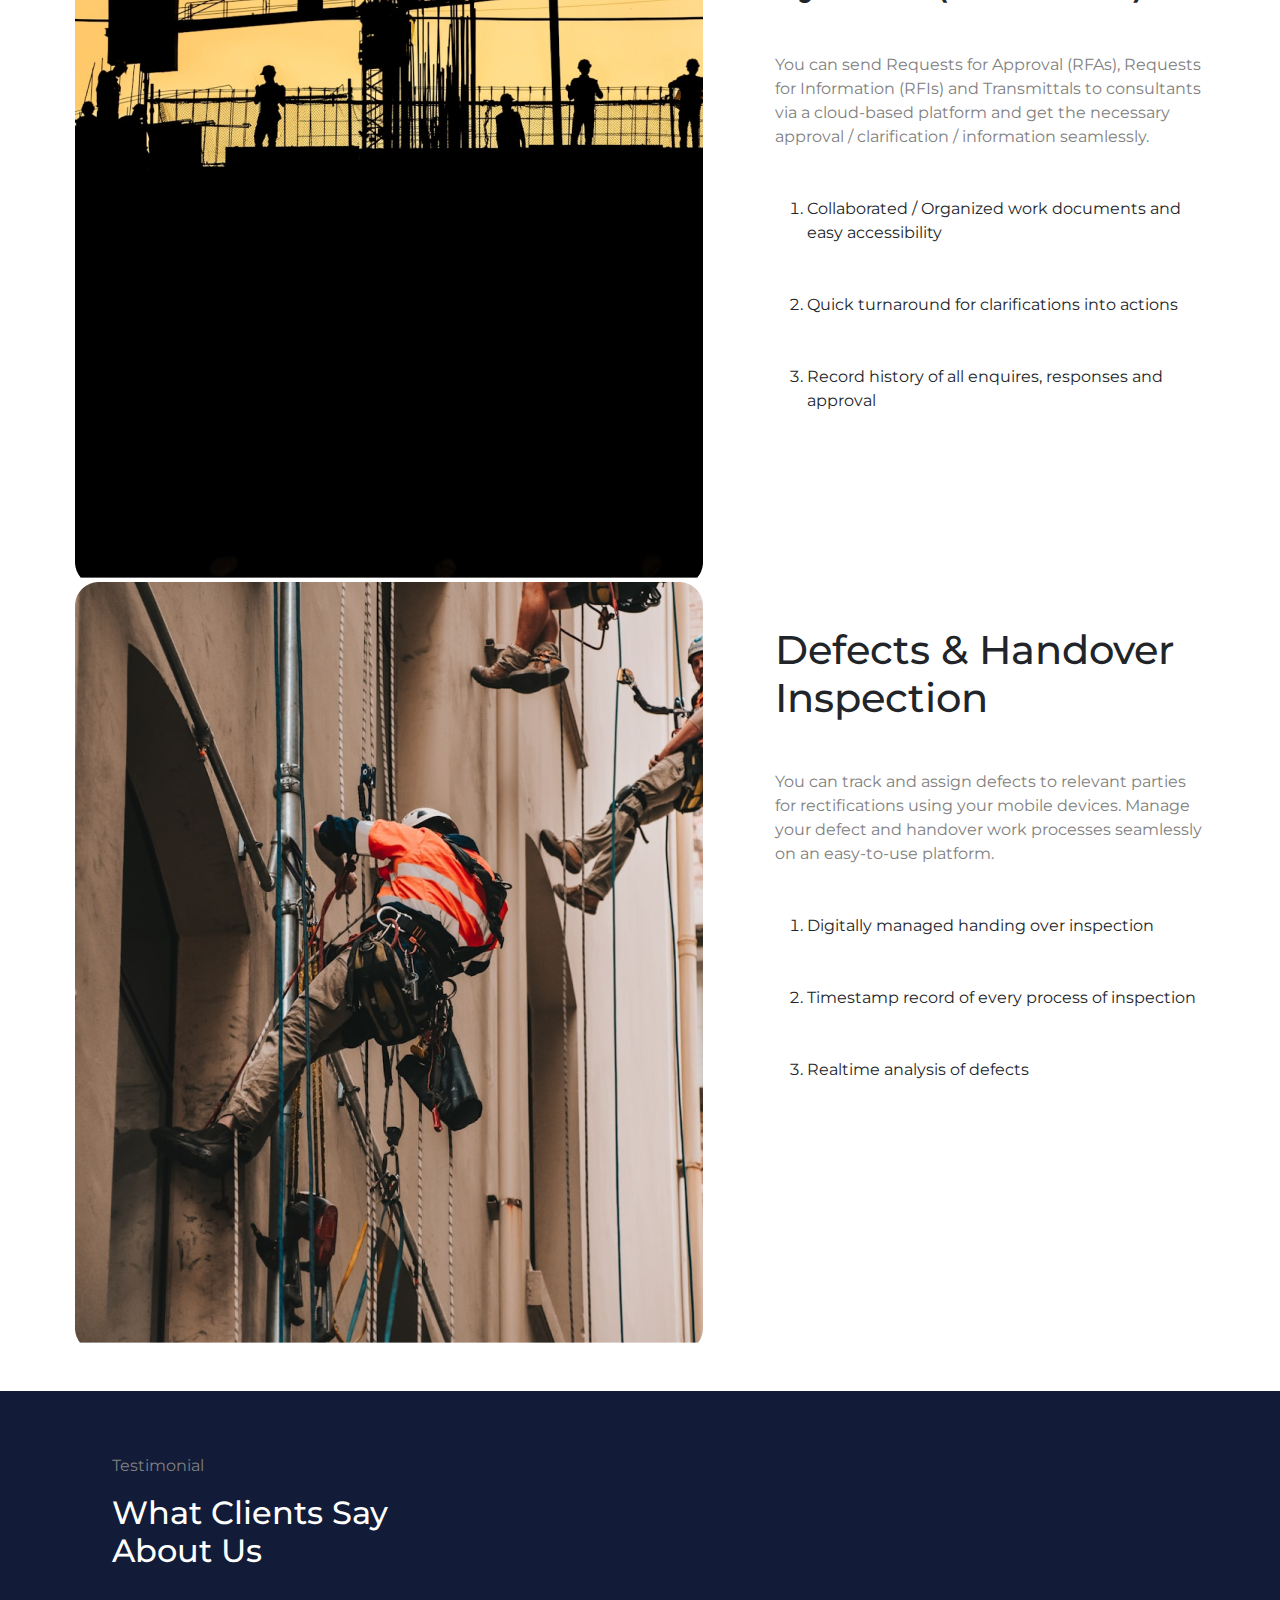
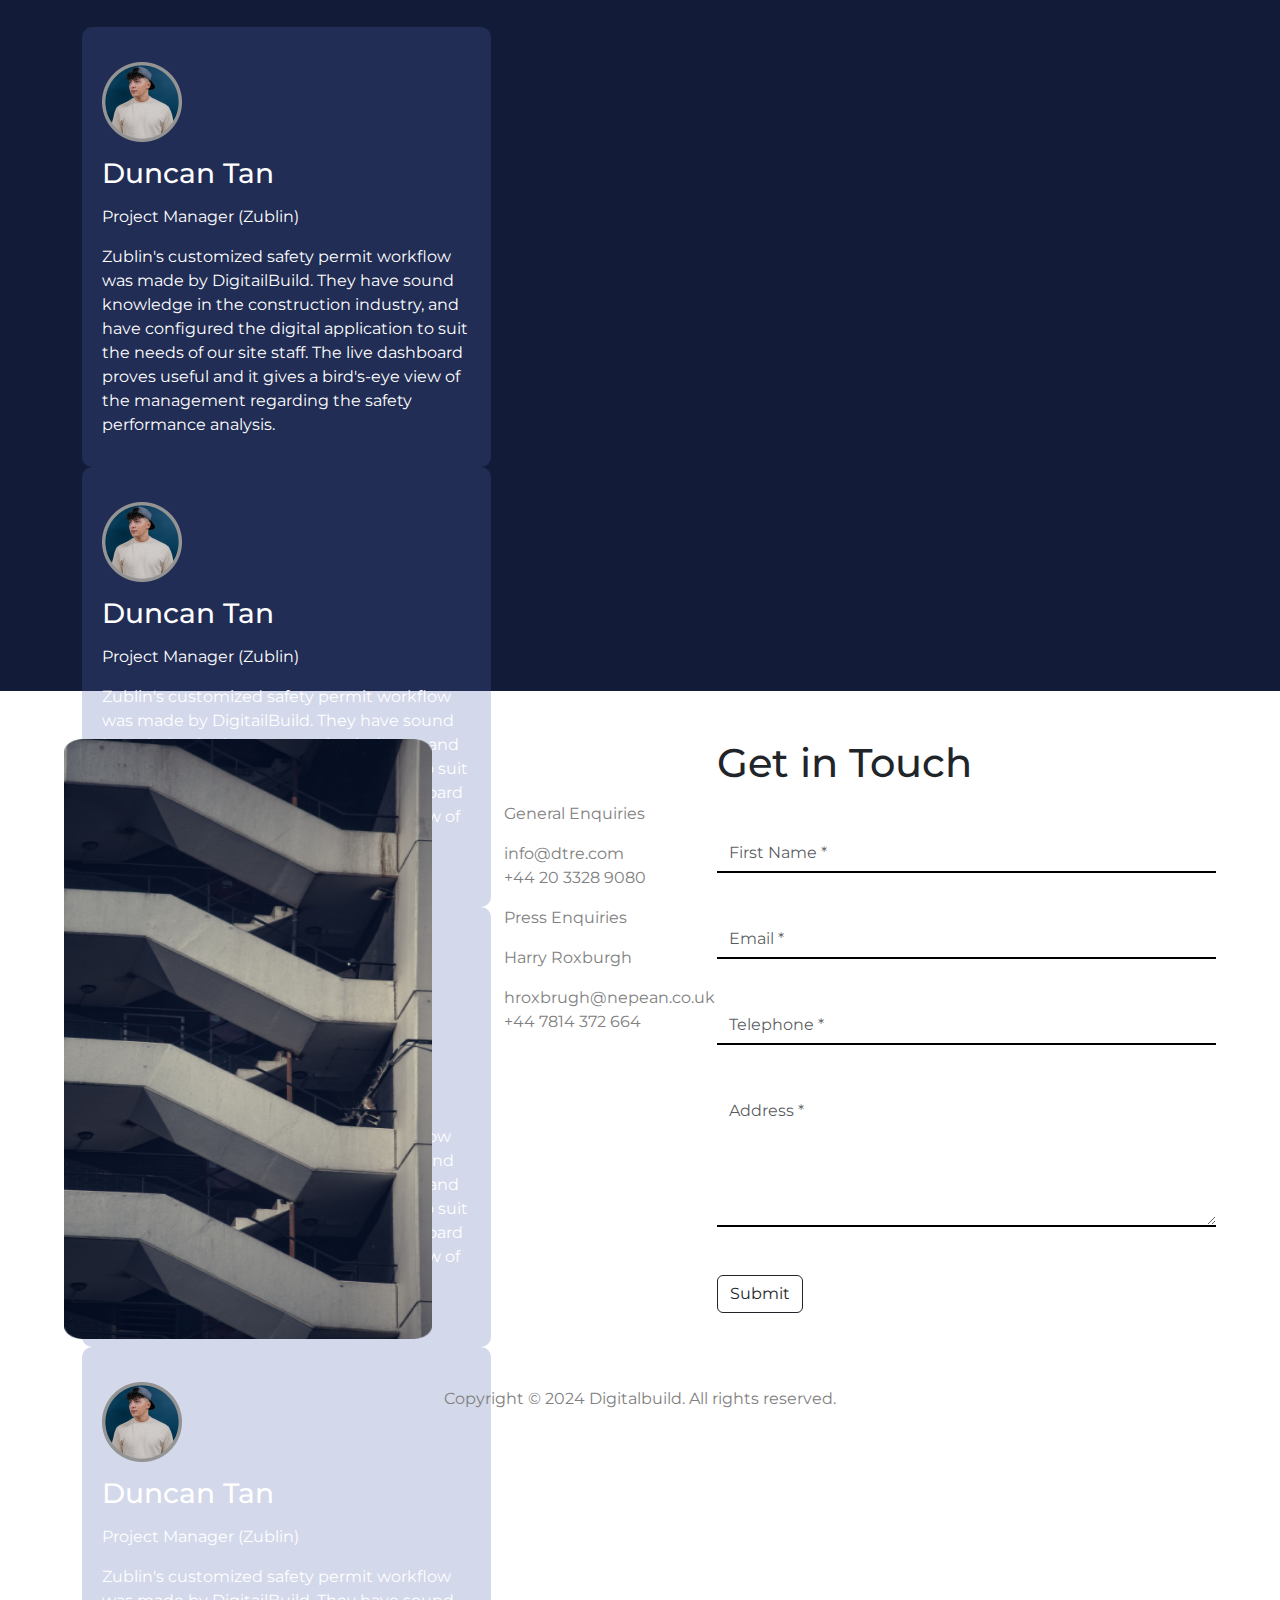
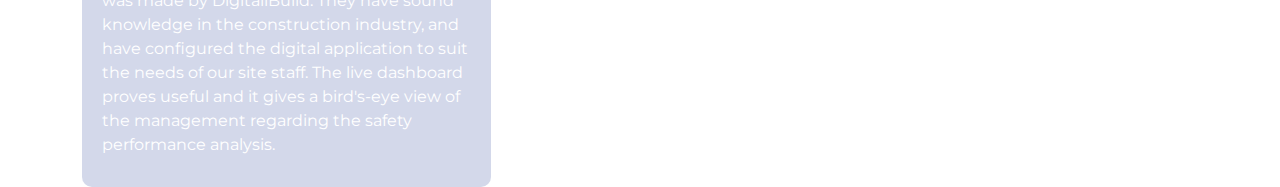
==== commit 565e0e7e: "Add files via upload" ====
--- a/main project/index.html
+++ b/main project/index.html
@@ -22,13 +22,13 @@
 
 <body>
 
-    <div style="position: relative;">
-        <nav class="navbar navbar-expand-lg navbar-dark  px-0 py-3"
-            style="background-color: rgba(0, 0, 0, 0); position: absolute; top: 0; z-index: 50; width: 100%; border-bottom: solid 3px white;">
+    <div style="position: relative;" class="mb-5">
+        <nav class="navbar navbar-expand-lg   px-0 py-3"
+            style="background-color: white; color: black !important; position: absolute; top: 0; z-index: 50; width: 100%; border-bottom: solid 3px white;">
             <div class="container-xl">
                 <!-- Logo -->
                 <a class="navbar-brand" href="#">
-                    <h1>LOGO HERE</h1>
+                    <img class="logo" src="./assest/images/logo 1.png" alt="">
                 </a>
                 <!-- Navbar toggle -->
                 <button class="navbar-toggler" type="button" data-bs-toggle="collapse" data-bs-target="#navbarCollapse"
@@ -39,16 +39,17 @@
                 <div class="collapse navbar-collapse" id="navbarCollapse">
                     <!-- Nav -->
                     <div class="navbar-nav mx-lg-auto">
-                        <a class="nav-item nav-link text-white" href="index.html" aria-current="page">Home</a>
-                        <a class="nav-item nav-link text-white" href="#about">About us</a>
-                        <a class="nav-item nav-link text-white" href="#product">Product</a>
-                        <a class="nav-item nav-link text-white" href="#contact">Contact us</a>
+                        <a class="nav-item nav-link text-dark" href="index.html" aria-current="page">Home</a>
+                        <a class="nav-item nav-link text-dark" href="#about">About us</a>
+                        <a class="nav-item nav-link text-dark" href="#product">Product</a>
+                        <a class="nav-item nav-link text-dark" href="#contact">Contact us</a>
 
                     </div>
                     <!-- Right navigation -->
                     <div class="navbar-nav ms-lg-4">
                         <a href="#contact">
-                            <button class="btn btn-dark">Request a Demo</button>
+                            <button class="btn" style="background: #121B37; border-radius: 0px;  color: white;">Request
+                                a Demo</button>
                         </a>
                     </div>
                     <!-- Action -->
@@ -131,8 +132,29 @@
 
 
 
-
-
+    <div class="mt-2 mb-2">
+
+        <marquee class="" loop="500000" scrollamount="20">
+
+            <img src="./assest/images/Asset 1@4x.png" alt="" height="40px" style="margin-left: 20px;">
+            <img src="./assest/images/Asset 2@4x.png" alt="" height="40px" style="margin-left: 20px;">
+            <img src="./assest/images/Asset 3@4x.png" alt="" height="40px" style="margin-left: 20px;">
+            <img src="./assest/images/Asset 4@4x.png" alt="" height="40px" style="margin-left: 20px;">
+            <img src="./assest/images/Asset 5@4x.png" alt="" height="40px" style="margin-left: 20px;">
+            <img src="./assest/images/Asset 6@4x.png" alt="" height="40px" style="margin-left: 20px;">
+            <img src="./assest/images/Asset 7@4x.png" alt="" height="40px" style="margin-left: 20px;">
+            <img src="./assest/images/Asset 8@4x.png" alt="" height="40px" style="margin-left: 20px;">
+            <img src="./assest/images/Asset 9@4x.png" alt="" height="40px" style="margin-left: 20px;">
+            <img src="./assest/images/Asset 10@4x.png" alt="" height="40px" style="margin-left: 20px;">
+            <img src="./assest/images/Asset 11@4x.png" alt="" height="40px" style="margin-left: 20px;">
+            <img src="./assest/images/Asset 12@4x.png" alt="" height="40px" style="margin-left: 20px;">
+            <img src="./assest/images/Asset 13@4x.png" alt="" height="40px" style="margin-left: 20px;">
+            <img src="./assest/images/Asset 14@4x.png" alt="" height="40px" style="margin-left: 20px;">
+            <img src="./assest/images/Asset 15@4x.png" alt="" height="40px" style="margin-left: 20px;">
+            <img src="./assest/images/Asset 16@4x.png" alt="" height="40px" style="margin-left: 20px;">
+
+        </marquee>
+    </div>
 
     <div class="section-2 mt-5" id="about">
 
@@ -140,7 +162,9 @@
             <div class="row">
                 <div class="col-md-6">
                     <p>Few Words</p>
-                    <h1 style="font-weight: 700;">About Digital Build</h1>
+                    <h1 style="font-weight: 700;">About Digital Build </h1><a href="management.html"
+                        class="nav-link">Management Team</a>
+
                     <p>
                         DigitalBuild is a home-grown Singapore-based company. Our mission is to transform the
                         construction
@@ -184,9 +208,7 @@
                         </div>
                     </div>
 
-                    <a href="management.html">
-                        <button class="btn btn-dark p-3" style="border-radius: 0px;">Management Team</button>
-                    </a>
+
                 </div>
                 <div class="col-md-6">
                     <img src="./assest/images/Rectangle 3.png" alt="" class="img-1" width="100%">
@@ -208,7 +230,7 @@
                     <img src="./assest/images/5.png" alt="" width="100%">
                 </div>
                 <div class="col-sm-4 align-content-center">
-                    <h2 style="font-weight: 700; font-size: 45px;" class="me-5">Insights Rooted in the Construction
+                    <h2 style="font-weight: 700; font-size: 45px;" class="me-5 ">Insights Rooted in the Construction
                         Industry</h2>
                     <p class="mt-3 me-5">With deep industry knowledge and hands-on experience, we deliver precision and
                         innovation in
@@ -217,10 +239,11 @@
                 </div>
             </div>
 
-            <div class="row">
+            <div class="row sec-3 ">
                 <div class="col-sm-4 align-content-center">
-                    <h2 style="font-weight: 700; font-size: 45px;" class="ms-5">The Software Designed for Everyone</h2>
-                    <p class="mt-3 ms-5">
+                    <h2 style="font-weight: 700; font-size: 45px;" class="ms-5 sec-3-h2">The Software Designed for
+                        Everyone</h2>
+                    <p class="mt-3 ms-5 sec-3-h2">
                         Experience effortless technology with our software, designed for simplicity and efficiency. Its
                         intuitive interface empowers users of all skill levels to complete tasks smoothly. Whether
                         you're a professional or a beginner, our application adapts to your needs, ensuring a seamless,
@@ -250,196 +273,201 @@
 
 
 
-    <div class="section-4  mt-5 mb-5"  style="height: 900px;">
-       <video loop muted autoplay controls src="./assest/images/4457697-hd_1920_1080_30fps.mp4" width="100%" height="900px"> </video>
-    </div>
+
+    <video class="section-4" loop muted autoplay controls src="./assest/images/4457697-hd_1920_1080_30fps.mp4"
+        width="100%"> </video>
+
 
 
     <div class="section-5  text-center" id="product">
-        <div class="">
-            <h2>Few Words</h2>
+        <div class="mt-5 mb-5">
+            <h3>Few Words</h3>
             <h1>DigitalBuild Modules</h1>
             <p>Digitalbuild's solutions are developed by construction experts for the construction people</p>
         </div>
     </div>
 
-    <div class="mnan mb-5">
-
-
-        <div class="row d-flex gap-5">
-            <div class="col">
-                <img src="./assest/images/Photos.png"  class="me-5">
-            </div>
-            <div class="col">
-                <h1 class="mt-5">On-site Progress <br> Tracking</h1>
-                <p class="mt-5">You can accurately track the planned vs actual work progress for various
-                    tasks in the
-                    project
-                    on a single platform. This can easily be accessed by project managers, engineers, etc.
-                    on
-                    mobile devices and the web.</p>
-                <ol>
-                    <li class="mt-5">AI powered realtime tracking of site progress</li>
-
-                    <li class="mt-5">AI powered realtime tracking of site progress</li>
-                    <li class="mt-5">Auto generated S-curve dashboard</li>
-                </ol>
-            </div>
+    <div class="container-fluid extra">
+
+
+        <div class="mnan mb-5">
+
+
+            <div class="row d-flex gap-5">
+                <div class="col">
+                    <img src="./assest/images/Photos.png" class="me-5">
+                </div>
+                <div class="col">
+                    <h1 class="mt-5">On-site Progress <br> Tracking</h1>
+                    <p class="mt-5">You can accurately track the planned vs actual work progress for various
+                        tasks in the
+                        project
+                        on a single platform. This can easily be accessed by project managers, engineers, etc.
+                        on
+                        mobile devices and the web.</p>
+                    <ol>
+                        <li class="mt-5">AI powered realtime tracking of site progress</li>
+
+                        <li class="mt-5">AI powered realtime tracking of site progress</li>
+                        <li class="mt-5">Auto generated S-curve dashboard</li>
+                    </ol>
+                </div>
+            </div>
+
+
+            <div class="row d-flex gap-5">
+                <div class="col">
+                    <img src="./assest/images/Photos (1).png" class="me-5">
+                </div>
+                <div class="col">
+                    <h1 class="mt-5">DfMA Tracking (PPVC & <br> PBU)</h1>
+                    <p class="mt-5">You can choose to track each trade at a specific level of depth. Several
+                        projects can be
+                        tracked on a single dashboard. Both off-site and on-site progress monitoring is
+                        available
+                        for DfMA components in real time.</p>
+                    <ol>
+                        <li class="mt-5">View the progress on BIM Model</li>
+
+                        <li class="mt-5">Macro-to-Micro level progress tracking</li>
+
+                        <li class="mt-5">Auto generated report for every trades</li>
+                    </ol>
+                </div>
+            </div>
+
+
+
+            <div class="row d-flex gap-5">
+                <div class="col">
+                    <img src="./assest/images/Photos (2).png">
+                </div>
+                <div class="col">
+                    <h1 class="mt-5">Quality, Safety & <br> Environmental Inspection</h1>
+                    <p class="mt-5">You can do inspections with an easy to-use mobile and web interface
+                        platform. The
+                        workflow
+                        and checklist can be customized to the project's specific requirements. You can generate
+                        reports with just a click.</p>
+                    <ol>
+                        <li class="mt-5">Safety, Quality, Environmental Audits</li>
+
+                        <li class="mt-5">Auto generated trend analysis dashboard</li>
+
+                        <li class="mt-5">Daily, Weekly, Monthly reports</li>
+                    </ol>
+
+                </div>
+
+            </div>
+
+            <div class="row d-flex gap-5">
+                <div class="col">
+                    <img src="./assest/images/Photos (3).png">
+                </div>
+                <div class="col">
+                    <h1 class="mt-5">Safety Permit-To-Work <br> (PTW)</h1>
+                    <p class="mt-5">You can approve / reject PTW applications on the move, and streamline your
+                        safety
+                        management
+                        with a single database. Identify safety risks at the project site and establish
+                        accountability and traceability.</p>
+                    <ol>
+                        <li class="mt-5">Customized workflow</li>
+
+                        <li class="mt-5">Geo location tracker with timestamp</li>
+
+                        <li class="mt-5">Instant alert notifications</li>
+                    </ol>
+
+                </div>
+
+            </div>
+
+
+            <div class="row d-flex gap-5">
+                <div class="col">
+                    <img src="./assest/images/Photos (4).png">
+                </div>
+                <div class="col mt-5">
+                    <h1 class="mt-5">Request For Work <br> Inspection (RFWI)</h1>
+                    <p class="mt-5">You can submit the Request for Work Inspection (RFWI) on the go to relevant
+                        parties such
+                        as
+                        RE / RTO. You can also retrieve the digitally signed inspection reports anytime from a
+                        cloud-based platform.</p>
+                    <ol>
+                        <li class="mt-5">Digitally managed quality inspections</li>
+
+                        <li class="mt-5">Customized workflow for any trades</li>
+
+                        <li class="mt-5">Consolidated auto generated report</li>
+                    </ol>
+
+                </div>
+
+            </div>
+
+
+            <div class="row d-flex gap-5">
+                <div class="col">
+                    <img src="./assest/images/Photos (5).png">
+                </div>
+                <div class="col">
+                    <h1 class="mt-5">
+                        Document Management
+                        <br>
+                        System (RFA / RFI)
+
+
+                    </h1>
+                    <p class="mt-5">You can send Requests for Approval (RFAs), Requests for Information (RFIs)
+                        and
+                        Transmittals
+                        to consultants via a cloud-based platform and get the necessary approval / clarification
+                        /
+                        information seamlessly.</p>
+                    <ol>
+                        <li class="mt-5">Collaborated / Organized work documents and easy accessibility</li>
+
+                        <li class="mt-5">Quick turnaround for clarifications into actions</li>
+
+                        <li class="mt-5">Record history of all enquires, responses and approval</li>
+                    </ol>
+                </div>
+
+            </div>
+
+
+            <div class="row d-flex gap-5">
+                <div class="col">
+                    <img src="./assest/images/Photos (6).png">
+                </div>
+                <div class="col">
+                    <h1 class="mt-5">
+                        Defects & Handover <br> Inspection</h1>
+                    <p class="mt-5">You can track and assign defects to relevant parties for rectifications
+                        using your mobile
+                        devices. Manage your defect and handover work processes seamlessly on an easy-to-use
+                        platform.</p>
+                    <ol>
+                        <li class="mt-5">Digitally managed handing over inspection</li>
+
+                        <li class="mt-5">Timestamp record of every process of inspection</li>
+
+                        <li class="mt-5">Realtime analysis of defects</li>
+                    </ol>
+
+                </div>
+            </div>
+
         </div>
-
-
-        <div class="row d-flex gap-5">
-            <div class="col">
-                <img src="./assest/images/Photos (1).png" class="me-5">
-            </div>
-            <div class="col">
-                <h1 class="mt-5">DfMA Tracking (PPVC & <br> PBU)</h1>
-                <p class="mt-5">You can choose to track each trade at a specific level of depth. Several
-                    projects can be
-                    tracked on a single dashboard. Both off-site and on-site progress monitoring is
-                    available
-                    for DfMA components in real time.</p>
-                <ol>
-                    <li class="mt-5">View the progress on BIM Model</li>
-
-                    <li class="mt-5">Macro-to-Micro level progress tracking</li>
-
-                    <li class="mt-5">Auto generated report for every trades</li>
-                </ol>
-            </div>
-        </div>
-
-
-        <div class="row d-flex gap-5">
-            <div class="col">
-                <img src="./assest/images/Photos (2).png">
-            </div>
-            <div class="col">
-                <h1 class="mt-5">Quality, Safety & <br> Environmental Inspection</h1>
-                <p class="mt-5">You can do inspections with an easy to-use mobile and web interface
-                    platform. The
-                    workflow
-                    and checklist can be customized to the project's specific requirements. You can generate
-                    reports with just a click.</p>
-                <ol>
-                    <li class="mt-5">Safety, Quality, Environmental Audits</li>
-
-                    <li class="mt-5">Auto generated trend analysis dashboard</li>
-
-                    <li class="mt-5">Daily, Weekly, Monthly reports</li>
-                </ol>
-
-            </div>
-
-        </div>
-
-        <div class="row d-flex gap-5">
-            <div class="col">
-                <img src="./assest/images/Photos (3).png">
-            </div>
-            <div class="col">
-                <h1 class="mt-5">Safety Permit-To-Work <br> (PTW)</h1>
-                <p class="mt-5">You can approve / reject PTW applications on the move, and streamline your
-                    safety
-                    management
-                    with a single database. Identify safety risks at the project site and establish
-                    accountability and traceability.</p>
-                <ol>
-                    <li class="mt-5">Customized workflow</li>
-
-                    <li class="mt-5">Geo location tracker with timestamp</li>
-
-                    <li class="mt-5">Instant alert notifications</li>
-                </ol>
-
-            </div>
-
-        </div>
-
-
-        <div class="row d-flex gap-5">
-            <div class="col">
-                <img src="./assest/images/Photos (4).png">
-            </div>
-            <div class="col mt-5">
-                <h1 class="mt-5">Request For Work <br> Inspection (RFWI)</h1>
-                <p class="mt-5">You can submit the Request for Work Inspection (RFWI) on the go to relevant
-                    parties such
-                    as
-                    RE / RTO. You can also retrieve the digitally signed inspection reports anytime from a
-                    cloud-based platform.</p>
-                <ol>
-                    <li class="mt-5">Digitally managed quality inspections</li>
-
-                    <li class="mt-5">Customized workflow for any trades</li>
-
-                    <li class="mt-5">Consolidated auto generated report</li>
-                </ol>
-
-            </div>
-
-        </div>
-
-
-        <div class="row d-flex gap-5">
-            <div class="col">
-                <img src="./assest/images/Photos (5).png">
-            </div>
-            <div class="col">
-                <h1 class="mt-5">
-                    Document Management
-                    <br>
-                    System (RFA / RFI)
-
-
-                </h1>
-                <p class="mt-5">You can send Requests for Approval (RFAs), Requests for Information (RFIs)
-                    and
-                    Transmittals
-                    to consultants via a cloud-based platform and get the necessary approval / clarification
-                    /
-                    information seamlessly.</p>
-                <ol>
-                    <li class="mt-5">Collaborated / Organized work documents and easy accessibility</li>
-
-                    <li class="mt-5">Quick turnaround for clarifications into actions</li>
-
-                    <li class="mt-5">Record history of all enquires, responses and approval</li>
-                </ol>
-            </div>
-
-        </div>
-
-
-        <div class="row d-flex gap-5">
-            <div class="col">
-                <img src="./assest/images/Photos (6).png">
-            </div>
-            <div class="col">
-                <h1 class="mt-5">
-                    Defects & Handover <br> Inspection</h1>
-                <p class="mt-5">You can track and assign defects to relevant parties for rectifications
-                    using your mobile
-                    devices. Manage your defect and handover work processes seamlessly on an easy-to-use
-                    platform.</p>
-                <ol>
-                    <li class="mt-5">Digitally managed handing over inspection</li>
-
-                    <li class="mt-5">Timestamp record of every process of inspection</li>
-
-                    <li class="mt-5">Realtime analysis of defects</li>
-                </ol>
-
-            </div>
-        </div>
-
-    </div>
-
+    </div>
 
     <div class="section-6 mt-5">
         <div class="section-6-main">
 
-            <div class="pt-5">
+            <div class="pt-5 ps-5">
                 <p>Testimonial</p>
                 <h2>What Clients Say <br> About Us</h2>
             </div>
@@ -547,14 +575,14 @@
                         <h1>Get in Touch</h1>
 
                         <form action="">
-                            <input type="text" class="form-control mt-5" placeholder="First Name *">
-                            <input type="text" class="form-control mt-5" placeholder="Email *">
-                            <input type="text" class="form-control mt-5" placeholder="Telephone *">
-
-                            <textarea placeholder="Address *" class="form-control mt-5" rows="5" id="comment"
+                            <input type="text" required class="form-control mt-5" placeholder="First Name *">
+                            <input type="text" required class="form-control mt-5" placeholder="Email *">
+                            <input type="text" required class="form-control mt-5" placeholder="Telephone *">
+
+                            <textarea placeholder="Address *" required class="form-control mt-5" rows="5" id="comment"
                                 name="text"></textarea>
 
-
+                            <button type="submit" class="btn btn-outline-dark mt-5"> Submit</button>
                         </form>
                     </div>
                 </div>
@@ -562,7 +590,7 @@
         </div>
     </div>
 
-    <div class="section-8 mt-5 text-center" style="background-color: darkblue; color: white;">
+    <div class="section-8 mt-5 text-center">
         <p>Copyright © 2024 Digitalbuild. All rights reserved.</p>
     </div>
 
@@ -599,8 +627,38 @@
                 slidesToScroll: 1,
                 autoplay: true,
                 autoplaySpeed: 2000,
+
+                responsive: [
+                    {
+                        breakpoint: 1024,
+                        settings: {
+                            slidesToShow: 3,
+                            slidesToScroll: 3,
+                            infinite: true,
+                            dots: true
+                        }
+                    },
+                    {
+                        breakpoint: 600,
+                        settings: {
+                            slidesToShow: 2,
+                            slidesToScroll: 2
+                        }
+                    },
+                    {
+                        breakpoint: 480,
+                        settings: {
+                            slidesToShow: 1,
+                            slidesToScroll: 1
+                        }
+                    }
+                    // You can unslick at a given breakpoint now by adding:
+                    // settings: "unslick"
+                    // instead of a settings object
+                ]
             });
         });
+
     </script>
 
 
--- a/main project/style.css
+++ b/main project/style.css
@@ -141,7 +141,7 @@
 
 .btn-1 {
     position: absolute;
-    border: solid 2px black;
+    border: solid 2px white;
     bottom: 50px;
     right: 250px;
     z-index: 20;
@@ -154,7 +154,7 @@
 
 .btn-2 {
     position: absolute;
-    border: solid 2px black;
+    border: solid 2px white;
     border-radius: 50%;
     bottom: 50px;
     right: 160px;
@@ -174,6 +174,7 @@
     box-shadow: 0px 0px 0px 0px !important;
 
 }
+
 .mnan .slick-next {
     z-index: 5;
     right: -40px;
@@ -181,9 +182,10 @@
     padding: 20px;
     position: absolute;
 }
+
 .mnan .slick-prev {
     left: 95%;
-  
+
     /* position: absolute; */
     top: 760px;
     z-index: 5;
@@ -195,7 +197,7 @@
     margin: 0 auto;
 }
 
-.mnan .slick-next:before{
+.mnan .slick-next:before {
     margin-left: -18px;
     font-family: slick;
     /* margin-top: -48px; */
@@ -204,14 +206,22 @@
     opacity: .75;
     color: black;
     background-color: white;
-    
+    position: relative;
     border-radius: 50%;
     padding: 9px;
+    bottom: 319px;
     -webkit-font-smoothing: antialiased;
 }
 
-.mnan .slick-prev:before{
-    margin-left: -18px;
+.logo {
+    height: 50px;
+}
+
+.mnan .slick-prev:before {
+    bottom: 319px;
+    right: 1346px;
+    position: relative;
+    /* margin-left: -38px; */
     font-family: slick;
     /* margin-top: -48px; */
     font-size: 38px;
@@ -219,7 +229,6 @@
     opacity: .75;
     color: black;
     background-color: white;
-    
     border-radius: 50%;
     padding: 9px;
     -webkit-font-smoothing: antialiased;
@@ -239,6 +248,9 @@
 
 @media screen and (max-width : 767px) {
 
+    * {
+        =
+    }
 
     .s-1 {
         background: linear-gradient(to right, rgba(0, 0, 0, 0.403), rgba(0, 0, 0, 0.463)), url(./assest/images/image.png);
@@ -259,4 +271,105 @@
         font-size: 35px;
         font-weight: 700;
     }
+
+
+    .card-1 {
+        background: #4F65AA40;
+        height: 490px;
+        padding: 20px;
+
+        border-radius: 10px;
+        width: 300px !important;
+    }
+
+    .slick-prev {
+        position: absolute;
+        left: 60%;
+        top: -50px;
+        background-color: transparent;
+        border-radius: 50%;
+    }
+
+    .slick-next {
+        position: absolute;
+        top: -50px;
+        right: 15%;
+        background-color: transparent;
+        border-radius: 50%;
+    }
+
+    .section-6 {
+        background: #121B37;
+        color: white;
+        height: 90vh;
+
+    }
+
+    .mnan .slick-next:before {
+        position: relative;
+        right: 30px;
+        bottom: 338px;
+        font-family: slick;
+        /* margin-top: -48px; */
+        font-size: 38px;
+        line-height: 1;
+        opacity: .75;
+        color: black;
+
+
+        border-radius: 50%;
+        padding: 9px;
+        -webkit-font-smoothing: antialiased;
+    }
+
+    .mnan .slick-prev:before {
+        position: absolute;
+        right: 320px;
+
+        font-family: slick;
+        /* margin-top: -48px; */
+        font-size: 38px;
+        line-height: 1;
+        opacity: .75;
+        color: black;
+        background-color: white;
+
+        border-radius: 50%;
+        padding: 9px;
+        -webkit-font-smoothing: antialiased;
+    }
+
+    .mnan img {
+
+        width: 320px !important;
+        height: 320px !important;
+    }
+
+    .extra {
+        width: 86%;
+        margin: 0 auto;
+    }
+
+    .section-4 {
+        margin-top: 50px;
+        margin-bottom: 50px;
+    }
+
+    .mnan li {
+        margin-top: 8px !important;
+    }
+
+    .sec-3 {
+        display: flex !important;
+        flex-direction: column-reverse !important;
+    }
+
+    .sec-3-h2 {
+        margin-left: 2px !important;
+    }
+
+    .section-3 h2 {
+        font-size: 32px !important;
+        margin-top: 17px;
+    }
 }